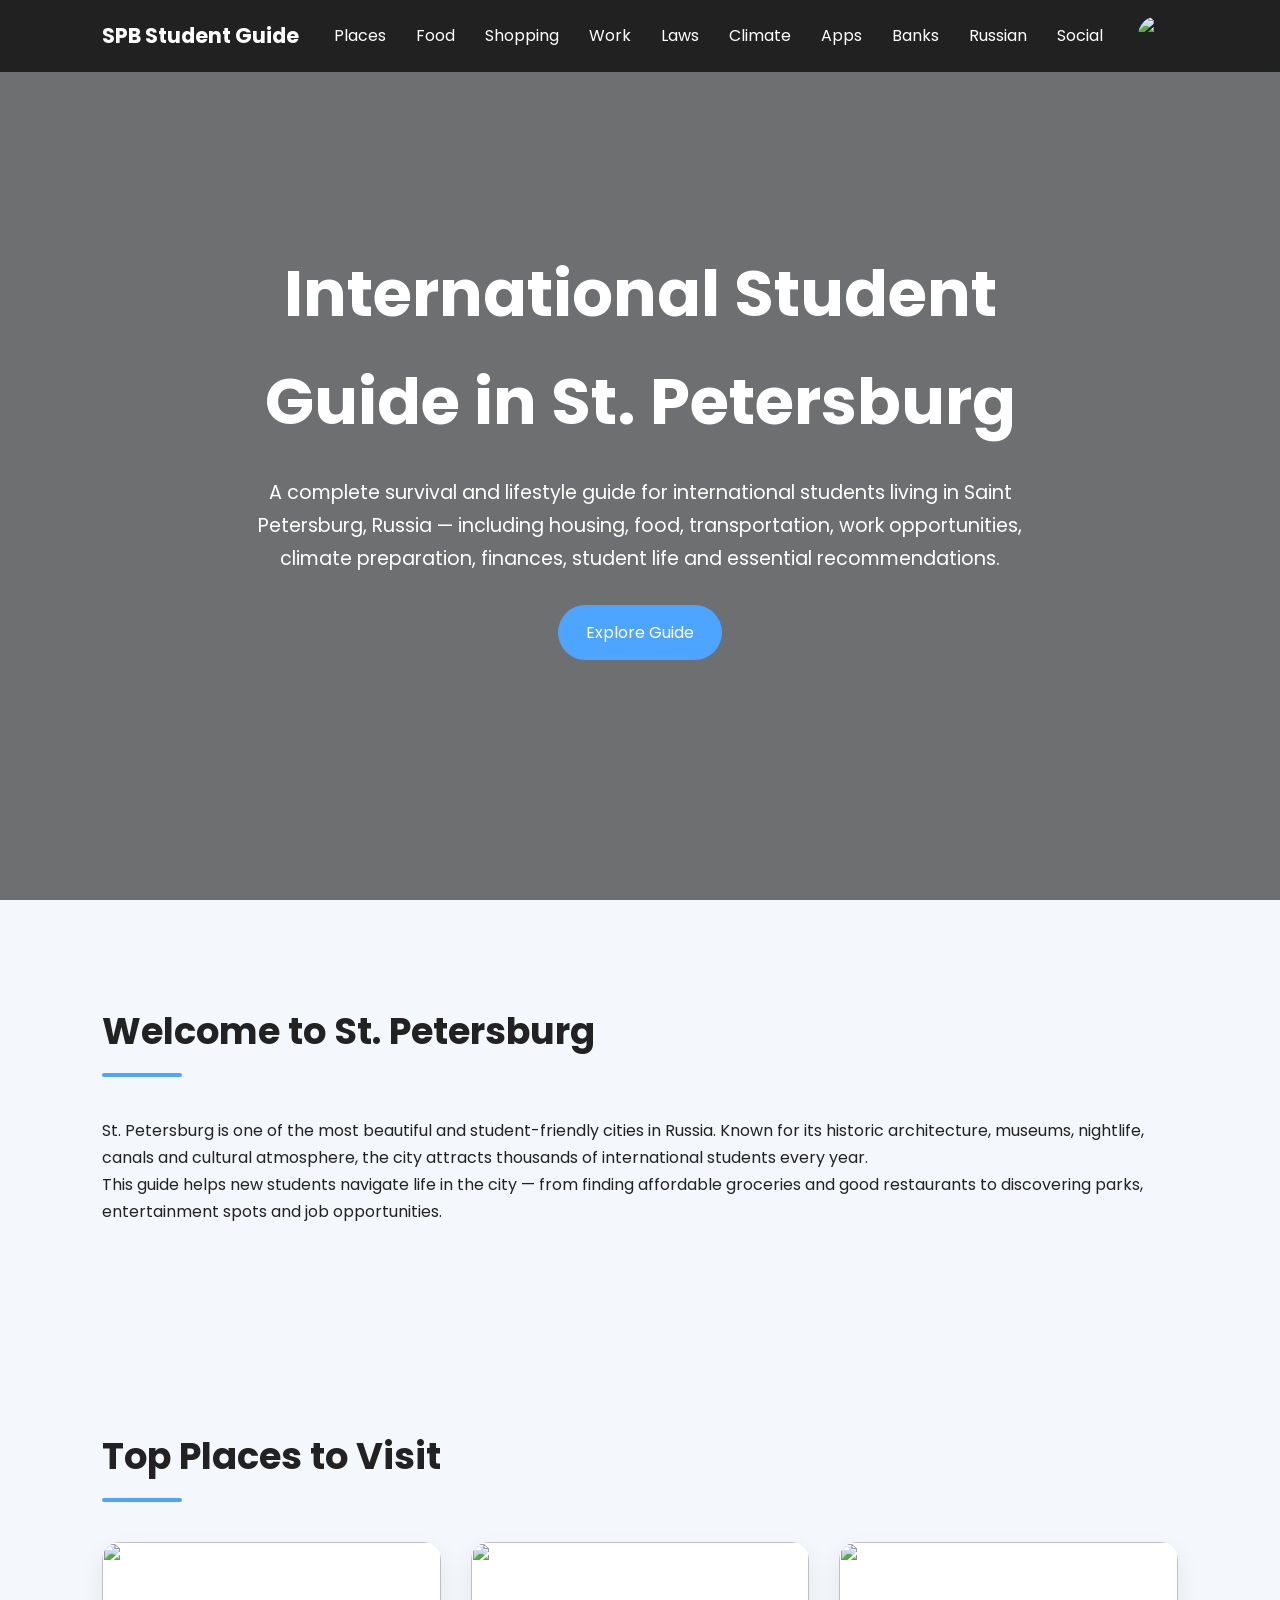
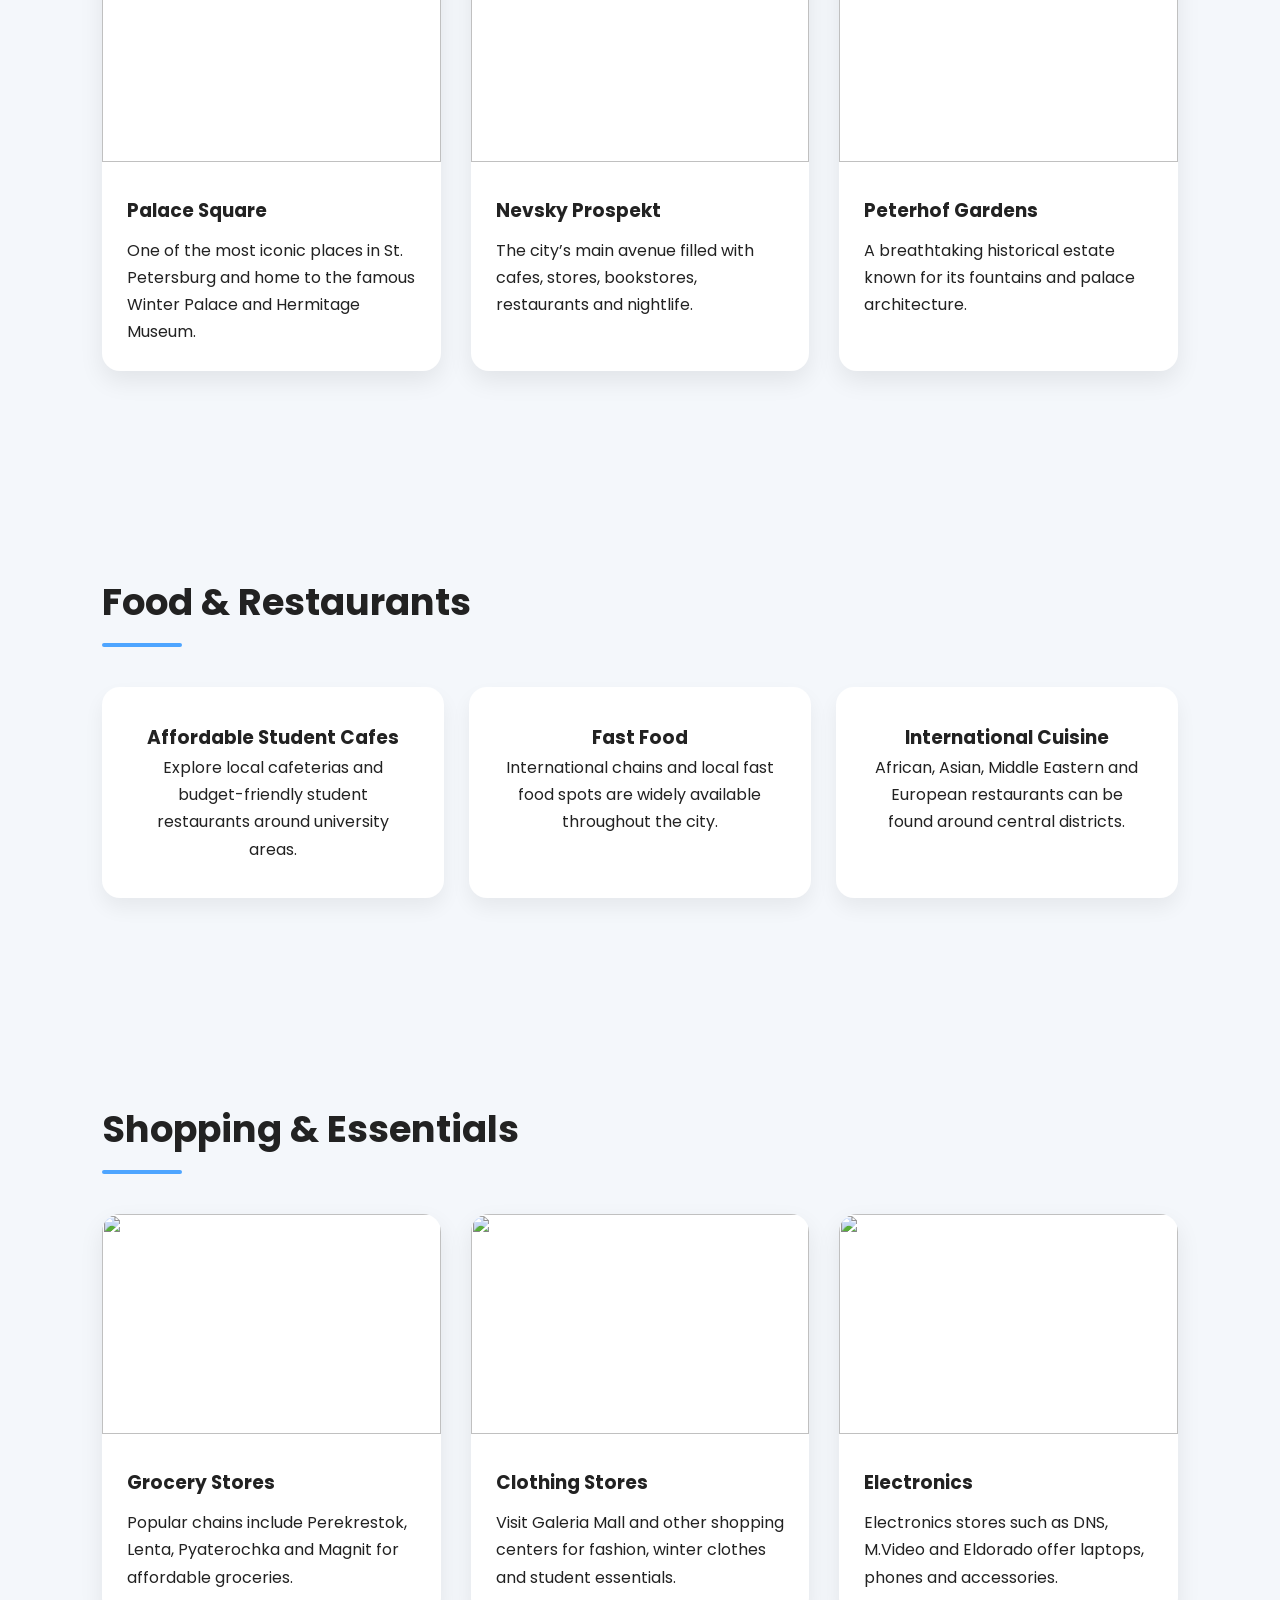
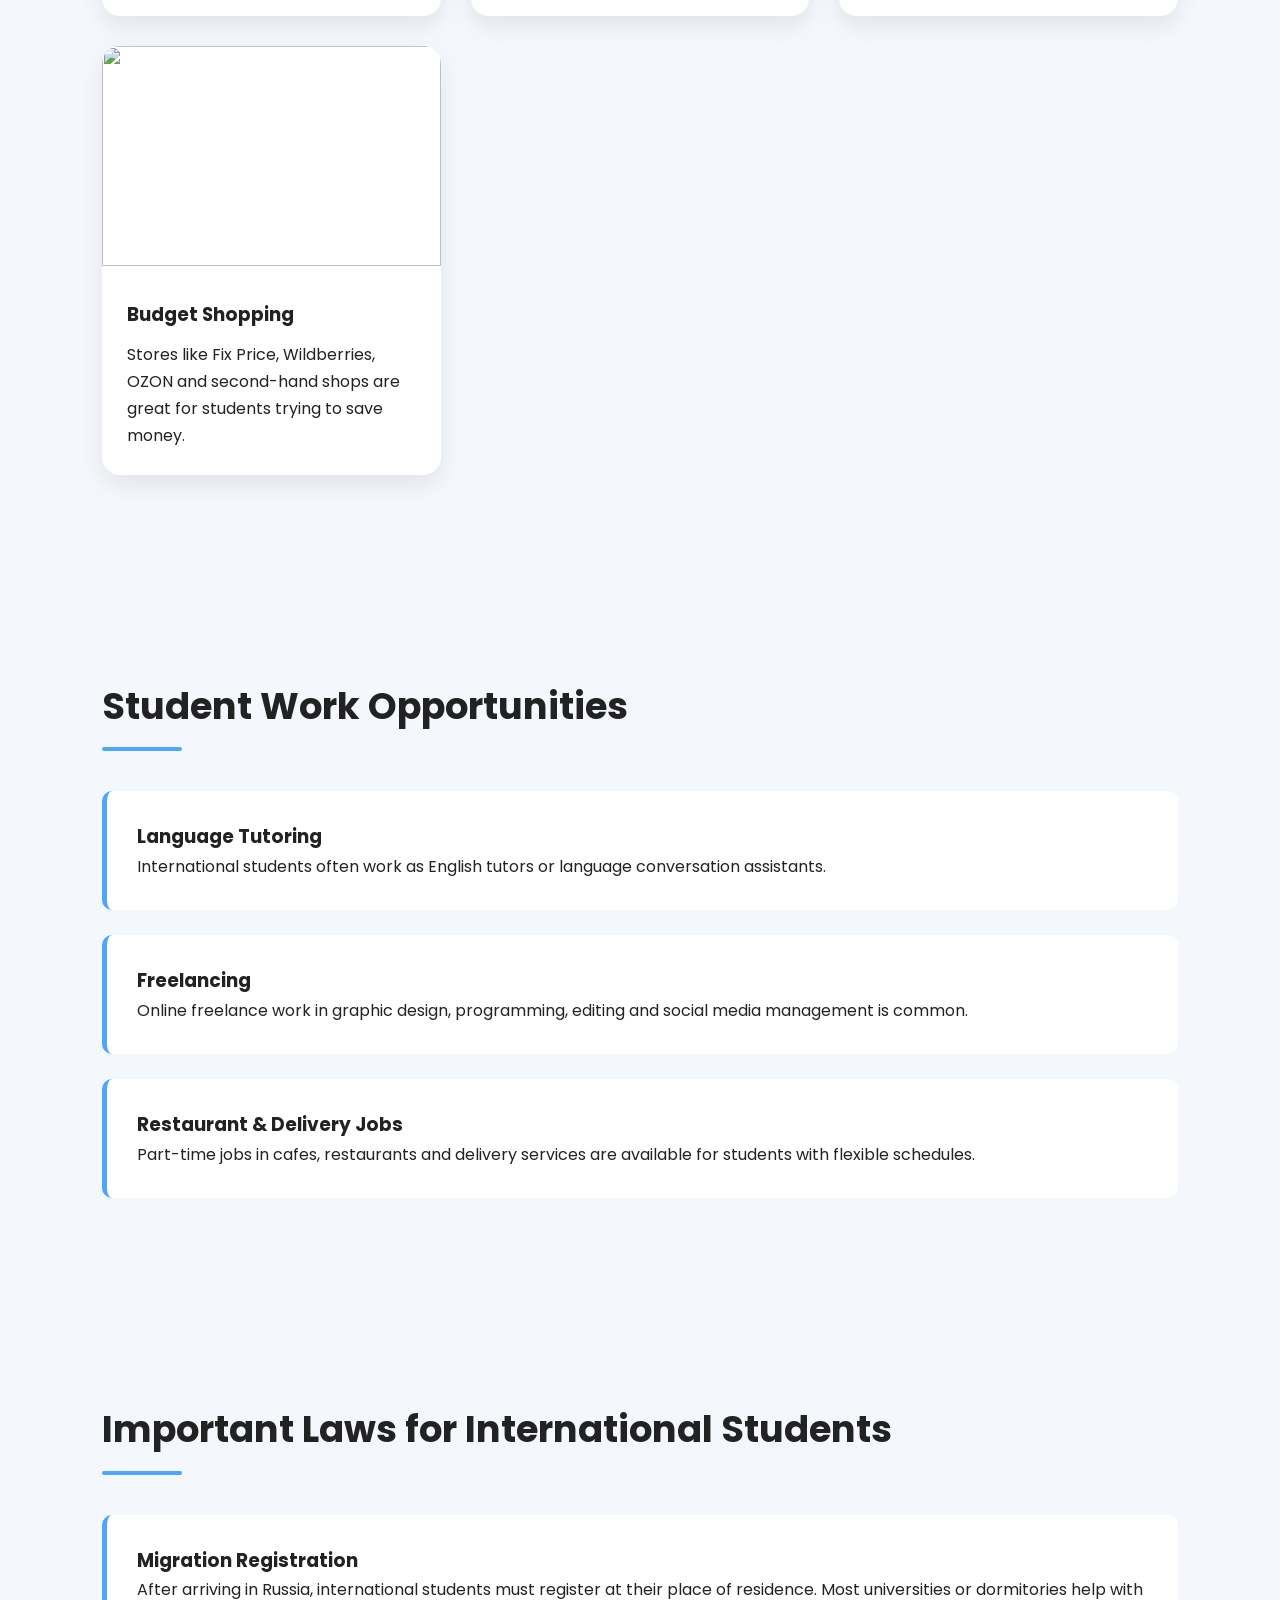
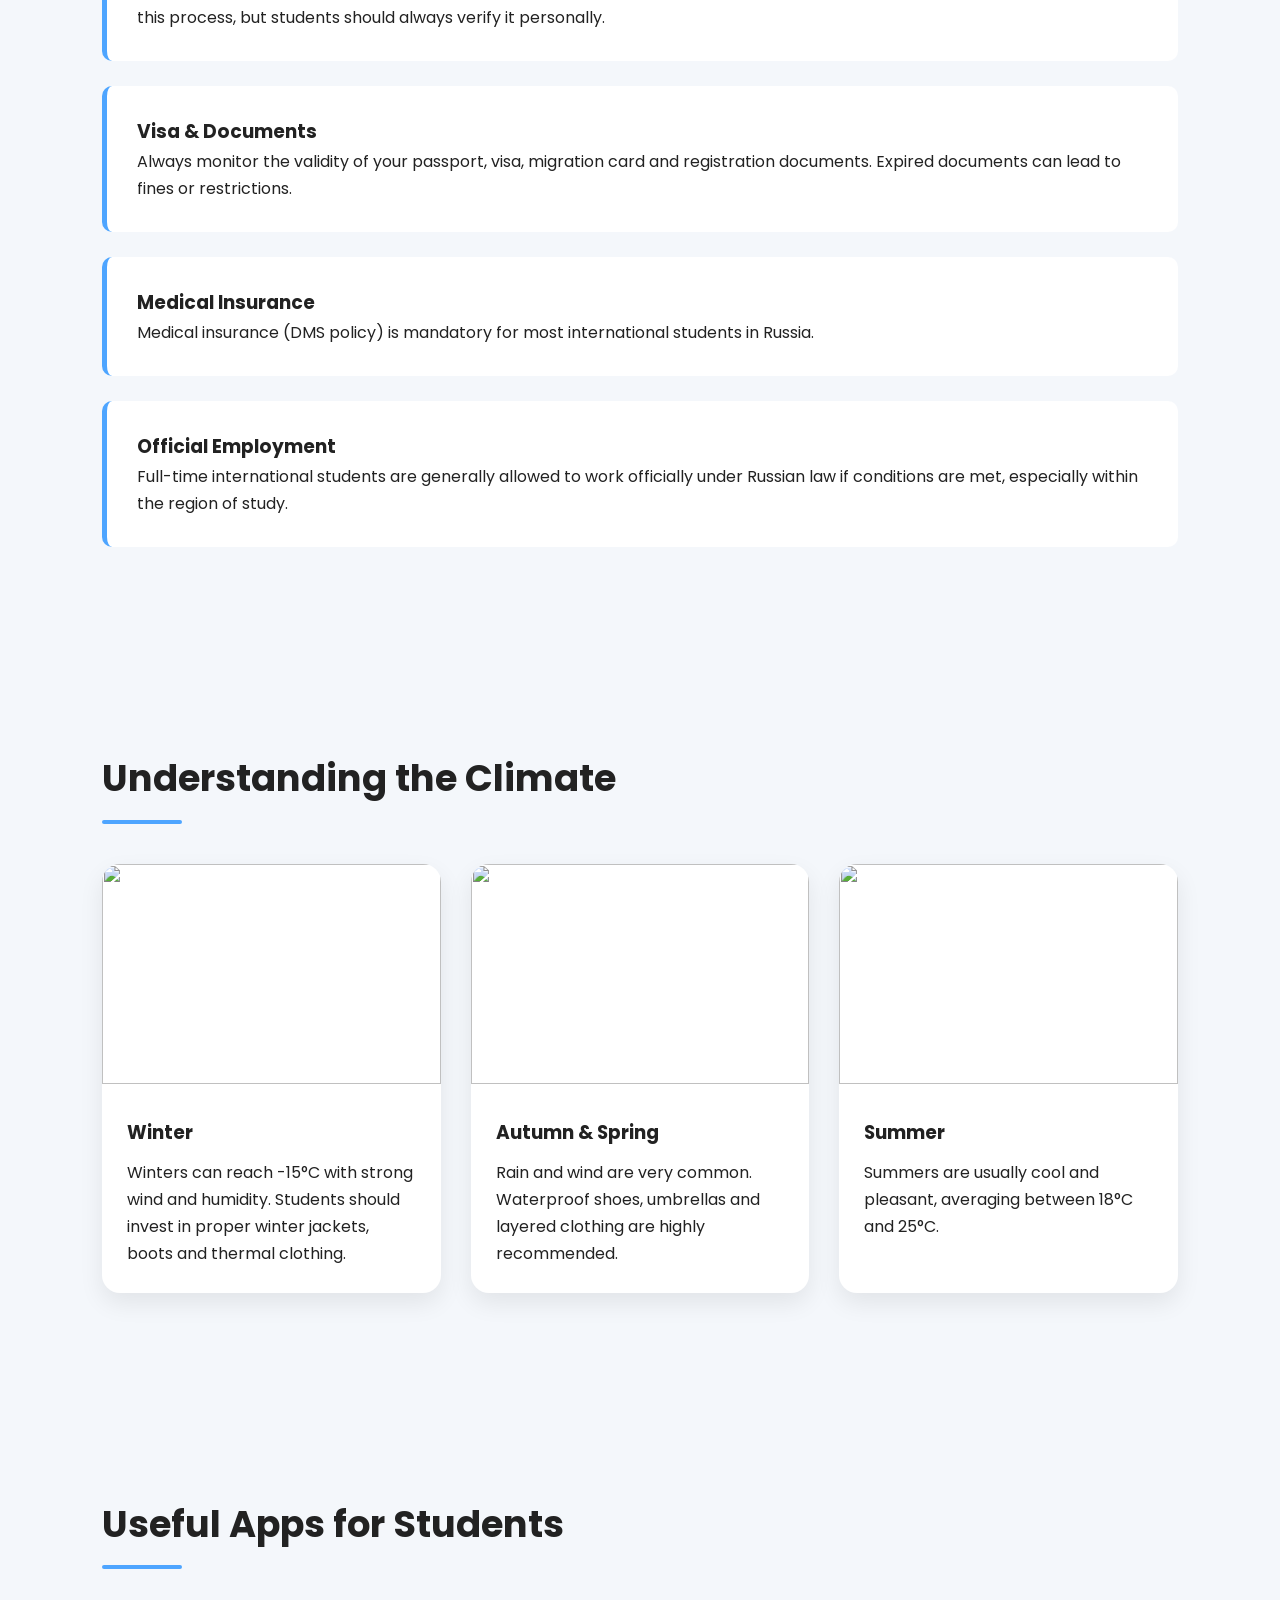
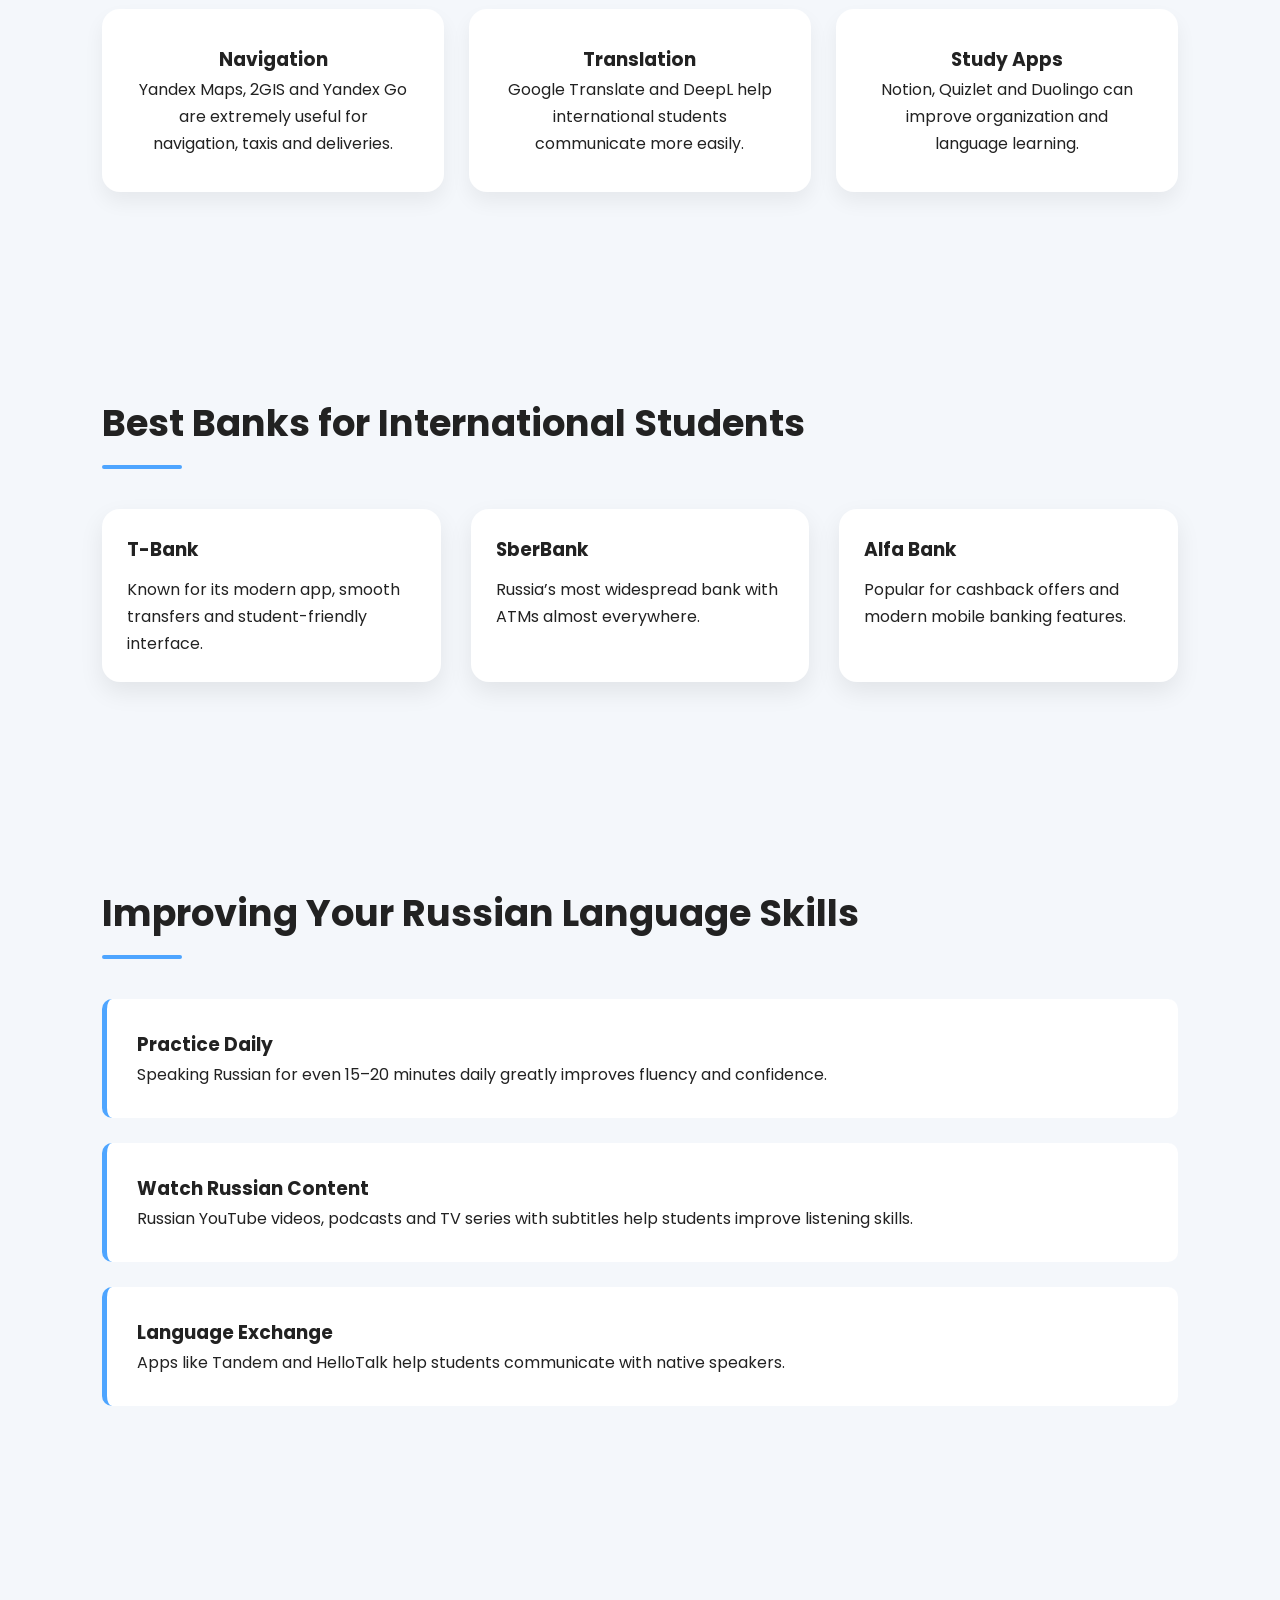
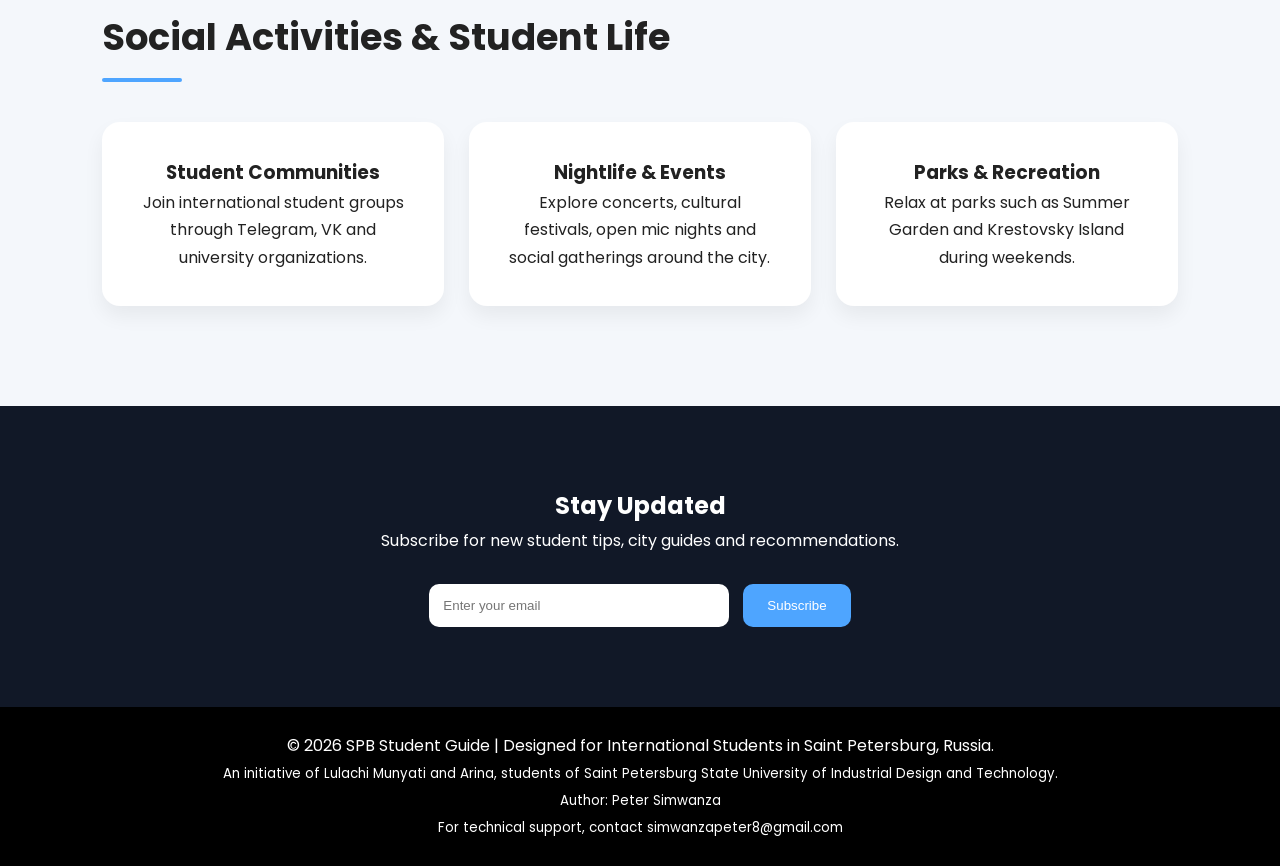
==== index.html @ 283a4632 "Add files via upload" ====
<!-- 
========================================================
ST. PETERSBURG INTERNATIONAL STUDENT GUIDE WEBSITE
Author: Peter Simwanza
-->

<!DOCTYPE html>
<html lang="en">
<head>
  <link rel="icon" type="image/png" href="images/1favicon.png"> <!--- site favicon-->

  <meta charset="UTF-8" />
  <meta name="viewport" content="width=device-width, initial-scale=1.0" />
  <title>St. Petersburg Student Guide</title>

  <link rel="stylesheet" href="style.css" />

  <!-- Google Fonts -->
  <link rel="preconnect" href="https://fonts.googleapis.com">
  <link href="https://fonts.googleapis.com/css2?family=Poppins:wght@300;400;500;600;700&display=swap" rel="stylesheet">

  <!-- Icons -->
  <script src="https://kit.fontawesome.com/a2d9d5a64f.js" crossorigin="anonymous"></script>
</head>

<body>

  <!-- NAVBAR -->
  <header class="navbar">
    <div class="logo">
      SPB Student Guide
      
    </div>

    <nav>
      <ul class="nav-links">
        <li><a href="#places">Places</a></li>
        <li><a href="#food">Food</a></li>
        <li><a href="#shopping">Shopping</a></li>
        <li><a href="#work">Work</a></li>
        <li><a href="#laws">Laws</a></li>
        <li><a href="#climate">Climate</a></li>
        <li><a href="#apps">Apps</a></li>
        <li><a href="#banks">Banks</a></li>
        <li><a href="#russian">Russian</a></li>
        <li><a href="#social">Social</a></li>
      </ul>
    </nav>

    
      <img src="images/lulachi.jpg" class="circular-image" alt="Circular Avatar">
    

  </header>

  <!-- HERO SECTION -->
  <section class="hero">
    <div class="hero-overlay">
      <div class="hero-content">
        <h1>International Student Guide in St. Petersburg</h1>
        <p>
          A complete survival and lifestyle guide for international students living in Saint Petersburg, Russia —
          including housing, food, transportation, work opportunities, climate preparation,
          finances, student life and essential recommendations.
        </p>

        <a href="#main-content" class="hero-btn">
          Explore Guide
        </a>
      </div>
    </div>
  </section>

  <!-- MAIN CONTENT -->
  <main id="main-content">

    <!-- INTRO -->
    <section class="intro section">
      <div class="section-title">
        <h2>Welcome to St. Petersburg</h2>
      </div>

      <p>
        St. Petersburg is one of the most beautiful and student-friendly cities
        in Russia. Known for its historic architecture, museums, nightlife,
        canals and cultural atmosphere, the city attracts thousands of
        international students every year.
      </p>

      <p>
        This guide helps new students navigate life in the city — from finding
        affordable groceries and good restaurants to discovering parks,
        entertainment spots and job opportunities.
      </p>
    </section>

    <!-- PLACES -->
    <section id="places" class="section cards-section">

      <div class="section-title">
        <h2>Top Places to Visit</h2>
      </div>

      <div class="cards">

        <div class="card">
          <img src="https://dynamic-media-cdn.tripadvisor.com/media/photo-o/08/81/5c/e0/palace-square.jpg?w=1400&h=-1&s=1" alt="">
          <div class="card-content">
            <h3>Palace Square</h3>
            <p>
              One of the most iconic places in St. Petersburg and home to the
              famous Winter Palace and Hermitage Museum.
            </p>
          </div>
        </div>

        <div class="card">
          <img src="https://images.unsplash.com/photo-1505761671935-60b3a7427bad?q=80&w=1200&auto=format&fit=crop" alt="">
          <div class="card-content">
            <h3>Nevsky Prospekt</h3>
            <p>
              The city’s main avenue filled with cafes, stores, bookstores,
              restaurants and nightlife.
            </p>
          </div>
        </div>

        <div class="card">
          <img src="https://images.unsplash.com/photo-1506744038136-46273834b3fb?q=80&w=1200&auto=format&fit=crop" alt="">
          <div class="card-content">
            <h3>Peterhof Gardens</h3>
            <p>
              A breathtaking historical estate known for its fountains and
              palace architecture.
            </p>
          </div>
        </div>

      </div>
    </section>

    <!-- FOOD -->
    <section id="food" class="section">

      <div class="section-title">
        <h2>Food & Restaurants</h2>
      </div>

      <div class="info-grid">

        <div class="info-box">
          <i class="fas fa-pizza-slice"></i>
          <h3>Affordable Student Cafes</h3>
          <p>
            Explore local cafeterias and budget-friendly student restaurants
            around university areas.
          </p>
        </div>

        <div class="info-box">
          <i class="fas fa-burger"></i>
          <h3>Fast Food</h3>
          <p>
            International chains and local fast food spots are widely available
            throughout the city.
          </p>
        </div>

        <div class="info-box">
          <i class="fas fa-utensils"></i>
          <h3>International Cuisine</h3>
          <p>
            African, Asian, Middle Eastern and European restaurants can be
            found around central districts.
          </p>
        </div>

      </div>
    </section>

    <!-- SHOPPING -->
    <section id="shopping" class="section cards-section">

      <div class="section-title">
        <h2>Shopping & Essentials</h2>
      </div>

      <div class="cards">

        <div class="card">
          <img src="https://images.unsplash.com/photo-1481437156560-3205f6a55735?q=80&w=1200&auto=format&fit=crop" alt="">
          <div class="card-content">
            <h3>Grocery Stores</h3>
            <p>
              Popular chains include Perekrestok, Lenta, Pyaterochka and Magnit
              for affordable groceries.
            </p>
          </div>
        </div>

        <div class="card">
          <img src="https://images.unsplash.com/photo-1512436991641-6745cdb1723f?q=80&w=1200&auto=format&fit=crop" alt="">
          <div class="card-content">
            <h3>Clothing Stores</h3>
            <p>
              Visit Galeria Mall and other shopping centers for fashion,
              winter clothes and student essentials.
            </p>
          </div>
        </div>

        <div class="card">
          <img src="https://images.unsplash.com/photo-1518770660439-4636190af475?q=80&w=1200&auto=format&fit=crop" alt="">
          <div class="card-content">
            <h3>Electronics</h3>
            <p>
              Electronics stores such as DNS, M.Video and Eldorado offer
              laptops, phones and accessories.
            </p>
          </div>
        </div>

        <div class="card">
          <img src="https://images.unsplash.com/photo-1520607162513-77705c0f0d4a?q=80&w=1200&auto=format&fit=crop">
          <div class="card-content">
            <h3>Budget Shopping</h3>
            <p>
              Stores like Fix Price, Wildberries, OZON and second-hand shops are great for students trying to save money.
            </p>
          </div>
        </div>

      </div>
    </section>

    <!-- WORK -->
    <section id="work" class="section">

      <div class="section-title">
        <h2>Student Work Opportunities</h2>
      </div>

      <div class="timeline">

        <div class="timeline-item">
          <h3>Language Tutoring</h3>
          <p>
            International students often work as English tutors or language
            conversation assistants.
          </p>
        </div>

        <div class="timeline-item">
          <h3>Freelancing</h3>
          <p>
            Online freelance work in graphic design, programming, editing and
            social media management is common.
          </p>
        </div>

        <div class="timeline-item">
          <h3>Restaurant & Delivery Jobs</h3>
          <p>
            Part-time jobs in cafes, restaurants and delivery services are
            available for students with flexible schedules.
          </p>
        </div>

      </div>
    </section>

    <!-- LAWS -->
  <section id="laws" class="section">

    <div class="section-title">
      <h2>Important Laws for International Students</h2>
      </div>

      <div class="timeline">

        <div class="timeline-item">
          <h3>Migration Registration</h3>
          <p>
          After arriving in Russia, international students must register at their place of residence.
          Most universities or dormitories help with this process, but students should always verify it personally.
          </p>
        </div>

        <div class="timeline-item">
          <h3>Visa & Documents</h3>
          <p>
          Always monitor the validity of your passport, visa, migration card and registration documents.
          Expired documents can lead to fines or restrictions.
          </p>
        </div>

        <div class="timeline-item">
          <h3>Medical Insurance</h3>
          <p>
          Medical insurance (DMS policy) is mandatory for most international students in Russia.
          </p>
        </div>

        <div class="timeline-item">
          <h3>Official Employment</h3>
          <p>
          Full-time international students are generally allowed to work officially under Russian law
          if conditions are met, especially within the region of study.
          </p>
        </div>

      </div>
    </section>

    <!-- CLIMATE -->
<section id="climate" class="section cards-section">

  <div class="section-title">
    <h2>Understanding the Climate</h2>
  </div>

  <div class="cards">

    <div class="card">
      <img src="https://images.unsplash.com/photo-1483664852095-d6cc6870702d?q=80&w=1200&auto=format&fit=crop">
      <div class="card-content">
        <h3>Winter</h3>
        <p>
          Winters can reach -15°C with strong wind and humidity.
          Students should invest in proper winter jackets, boots and thermal clothing.
        </p>
      </div>
    </div>

    <div class="card">
      <img src="https://images.unsplash.com/photo-1506744038136-46273834b3fb?q=80&w=1200&auto=format&fit=crop">
      <div class="card-content">
        <h3>Autumn & Spring</h3>
        <p>
          Rain and wind are very common. Waterproof shoes, umbrellas and layered clothing are highly recommended.
        </p>
      </div>
    </div>

    <div class="card">
      <img src="https://images.unsplash.com/photo-1507525428034-b723cf961d3e?q=80&w=1200&auto=format&fit=crop">
      <div class="card-content">
        <h3>Summer</h3>
        <p>
          Summers are usually cool and pleasant, averaging between 18°C and 25°C.
        </p>
      </div>
    </div>

  </div>
</section>

    <!-- APPS -->
<section id="apps" class="section">

  <div class="section-title">
    <h2>Useful Apps for Students</h2>
  </div>

  <div class="info-grid">

    <div class="info-box">
      <i class="fas fa-map"></i>
      <h3>Navigation</h3>
      <p>
        Yandex Maps, 2GIS and Yandex Go are extremely useful for navigation,
        taxis and deliveries.
      </p>
    </div>

    <div class="info-box">
      <i class="fas fa-language"></i>
      <h3>Translation</h3>
      <p>
        Google Translate and DeepL help international students communicate more easily.
      </p>
    </div>

    <div class="info-box">
      <i class="fas fa-book"></i>
      <h3>Study Apps</h3>
      <p>
        Notion, Quizlet and Duolingo can improve organization and language learning.
      </p>
    </div>

  </div>
</section>

    <!-- BANKS -->
<section id="banks" class="section cards-section">

  <div class="section-title">
    <h2>Best Banks for International Students</h2>
  </div>

  <div class="cards">

    <div class="card">
      <div class="card-content">
        <h3>T-Bank</h3>
        <p>
          Known for its modern app, smooth transfers and student-friendly interface.
        </p>
      </div>
    </div>

    <div class="card">
      <div class="card-content">
        <h3>SberBank</h3>
        <p>
          Russia’s most widespread bank with ATMs almost everywhere.
        </p>
      </div>
    </div>

    <div class="card">
      <div class="card-content">
        <h3>Alfa Bank</h3>
        <p>
          Popular for cashback offers and modern mobile banking features.
        </p>
      </div>
    </div>

  </div>
</section>

    <!-- RUSSIAN LANGUAGE -->
<section id="russian" class="section">

  <div class="section-title">
    <h2>Improving Your Russian Language Skills</h2>
  </div>

  <div class="timeline">

    <div class="timeline-item">
      <h3>Practice Daily</h3>
      <p>
        Speaking Russian for even 15–20 minutes daily greatly improves fluency and confidence.
      </p>
    </div>

    <div class="timeline-item">
      <h3>Watch Russian Content</h3>
      <p>
        Russian YouTube videos, podcasts and TV series with subtitles help students improve listening skills.
      </p>
    </div>

    <div class="timeline-item">
      <h3>Language Exchange</h3>
      <p>
        Apps like Tandem and HelloTalk help students communicate with native speakers.
      </p>
    </div>

  </div>
</section>

    <!-- SOCIAL -->
    <section id="social" class="section">

      <div class="section-title">
        <h2>Social Activities & Student Life</h2>
      </div>

      <div class="info-grid">

        <div class="info-box">
          <i class="fas fa-users"></i>
          <h3>Student Communities</h3>
          <p>
            Join international student groups through Telegram, VK and
            university organizations.
          </p>
        </div>

        <div class="info-box">
          <i class="fas fa-music"></i>
          <h3>Nightlife & Events</h3>
          <p>
            Explore concerts, cultural festivals, open mic nights and social
            gatherings around the city.
          </p>
        </div>

        <div class="info-box">
          <i class="fas fa-tree"></i>
          <h3>Parks & Recreation</h3>
          <p>
            Relax at parks such as Summer Garden and Krestovsky Island during
            weekends.
          </p>
        </div>

      </div>
    </section>

    <!-- NEWSLETTER -->
    <section class="newsletter">
      <h2>Stay Updated</h2>
      <p>
        Subscribe for new student tips, city guides and recommendations.
      </p>

      <form>
        <input type="email" placeholder="Enter your email">
        <button type="submit">Subscribe</button>
      </form>
    </section>

  </main>

  <!-- FOOTER -->
  <footer>
    <p>
      © 2026 SPB Student Guide | Designed for International Students in Saint Petersburg, Russia.
      <p><small>
        An initiative of Lulachi Munyati and Arina, students of Saint Petersburg State University of Industrial Design and Technology.
      </p></small>
    </p>
    <p><small>Author: Peter Simwanza</small></p>
    <p><small>For technical support, contact simwanzapeter8@gmail.com</small></p>
  </footer>

  <script src="script.js"></script>

</body>
</html>
---- style.css ----
/* =====================================================
======================= style.css ======================
===================================================== */

* {
  margin: 0;
  padding: 0;
  box-sizing: border-box;
}

html {
  scroll-behavior: smooth;
}

body {
  font-family: 'Poppins', sans-serif;
  background: #f4f7fb;
  color: #222;
  line-height: 1.7;
}

/* NAVBAR */

.navbar {
  position: fixed;
  width: 100%;
  top: 0;
  z-index: 999;
  background: rgba(0,0,0,0.7);
  backdrop-filter: blur(10px);

  display: flex;
  justify-content: space-between;
  align-items: center;

  padding: 16px 8%;
}

.logo {
  color: white;
  font-size: 1.3rem;
  font-weight: 700;
}

.nav-links {
  display: flex;
  list-style: none;
  gap: 30px;
}

.nav-links a {
  text-decoration: none;
  color: white;
  transition: 0.3s;
}

.nav-links a:hover {
  color: #4ea5ff;
}

.circular-image {
  width: 40px;
  height: 40px;
  border-radius: 50%;
  object-fit: cover;
}

/*
#theme-toggle {
  background: white;
  border: none;
  padding: 10px 12px;
  border-radius: 50%;
  cursor: pointer;
}
*/

/* HERO */

.hero {
  height: 100vh;
  background-image: url('https://images.unsplash.com/photo-1513326738677-b964603b136d?q=80&w=1600&auto=format&fit=crop');
  background-size: cover;
  background-position: center;
}

.hero-overlay {
  height: 100%;
  background: rgba(0,0,0,0.55);

  display: flex;
  justify-content: center;
  align-items: center;
  text-align: center;
}

.hero-content {
  max-width: 850px;
  color: white;
  padding: 20px;
}

.hero-content h1 {
  font-size: 4rem;
  margin-bottom: 20px;
}

.hero-content p {
  font-size: 1.2rem;
  margin-bottom: 30px;
}

.hero-btn {
  display: inline-block;
  background: #4ea5ff;
  color: white;
  padding: 14px 28px;
  border-radius: 30px;
  text-decoration: none;
  transition: 0.3s;
}

.hero-btn:hover {
  transform: translateY(-3px);
}

/* SECTIONS */

.section {
  padding: 100px 8%;
}

.section-title {
  margin-bottom: 40px;
}

.section-title h2 {
  font-size: 2.3rem;
  position: relative;
}

/* CARDS */

.cards {
  display: grid;
  grid-template-columns: repeat(auto-fit, minmax(280px,1fr));
  gap: 30px;
}

.card {
  background: white;
  border-radius: 18px;
  overflow: hidden;
  box-shadow: 0 10px 25px rgba(0,0,0,0.08);
  transition: 0.3s;
}

.card:hover {
  transform: translateY(-8px);
}

.card img {
  width: 100%;
  height: 220px;
  object-fit: cover;
}

.card-content {
  padding: 25px;
}

/* INFO GRID */

.info-grid {
  display: grid;
  grid-template-columns: repeat(auto-fit, minmax(250px,1fr));
  gap: 25px;
}

.info-box {
  background: white;
  padding: 35px;
  border-radius: 18px;
  text-align: center;
  box-shadow: 0 10px 20px rgba(0,0,0,0.06);
}

.info-box i {
  font-size: 2rem;
  margin-bottom: 20px;
  color: #4ea5ff;
}

/* TIMELINE */

.timeline {
  display: flex;
  flex-direction: column;
  gap: 25px;
}

.timeline-item {
  background: white;
  padding: 30px;
  border-left: 5px solid #4ea5ff;
  border-radius: 10px;
}

/* NEWSLETTER */

.newsletter {
  background: #111827;
  color: white;
  text-align: center;
  padding: 80px 8%;
}

.newsletter form {
  margin-top: 30px;
}

.newsletter input {
  padding: 14px;
  width: 300px;
  max-width: 90%;
  border: none;
  border-radius: 10px;
}

.newsletter button {
  padding: 14px 24px;
  border: none;
  background: #4ea5ff;
  color: white;
  border-radius: 10px;
  cursor: pointer;
  margin-left: 10px;
}

/* FOOTER */

footer {
  background: black;
  color: white;
  text-align: center;
  padding: 25px;
}

/* DARK MODE */

.dark-mode {
  background: #0f172a;
  color: white;
}

.dark-mode .card,
.dark-mode .info-box,
.dark-mode .timeline-item {
  background: #1e293b;
  color: white;
}

/* RESPONSIVE */

@media(max-width: 768px) {

  .hero-content h1 {
    font-size: 2.5rem;
  }

  .nav-links {
    display: none;
  }

}

/* EXTRA MODERN EFFECTS */

.section-title h2::after {
  content: "";
  width: 80px;
  height: 4px;
  background: #4ea5ff;
  display: block;
  margin-top: 10px;
  border-radius: 20px;
}

.card-content h3 {
  margin-bottom: 10px;
}

.timeline-item:hover,
.info-box:hover,
.card:hover {
  transform: translateY(-8px);
  transition: 0.3s ease;
}

.hero-content {
  animation: fadeIn 1.2s ease;
}

@keyframes fadeIn {

  from {
    opacity: 0;
    transform: translateY(20px);
  }

  to {
    opacity: 1;
    transform: translateY(0);
  }
}
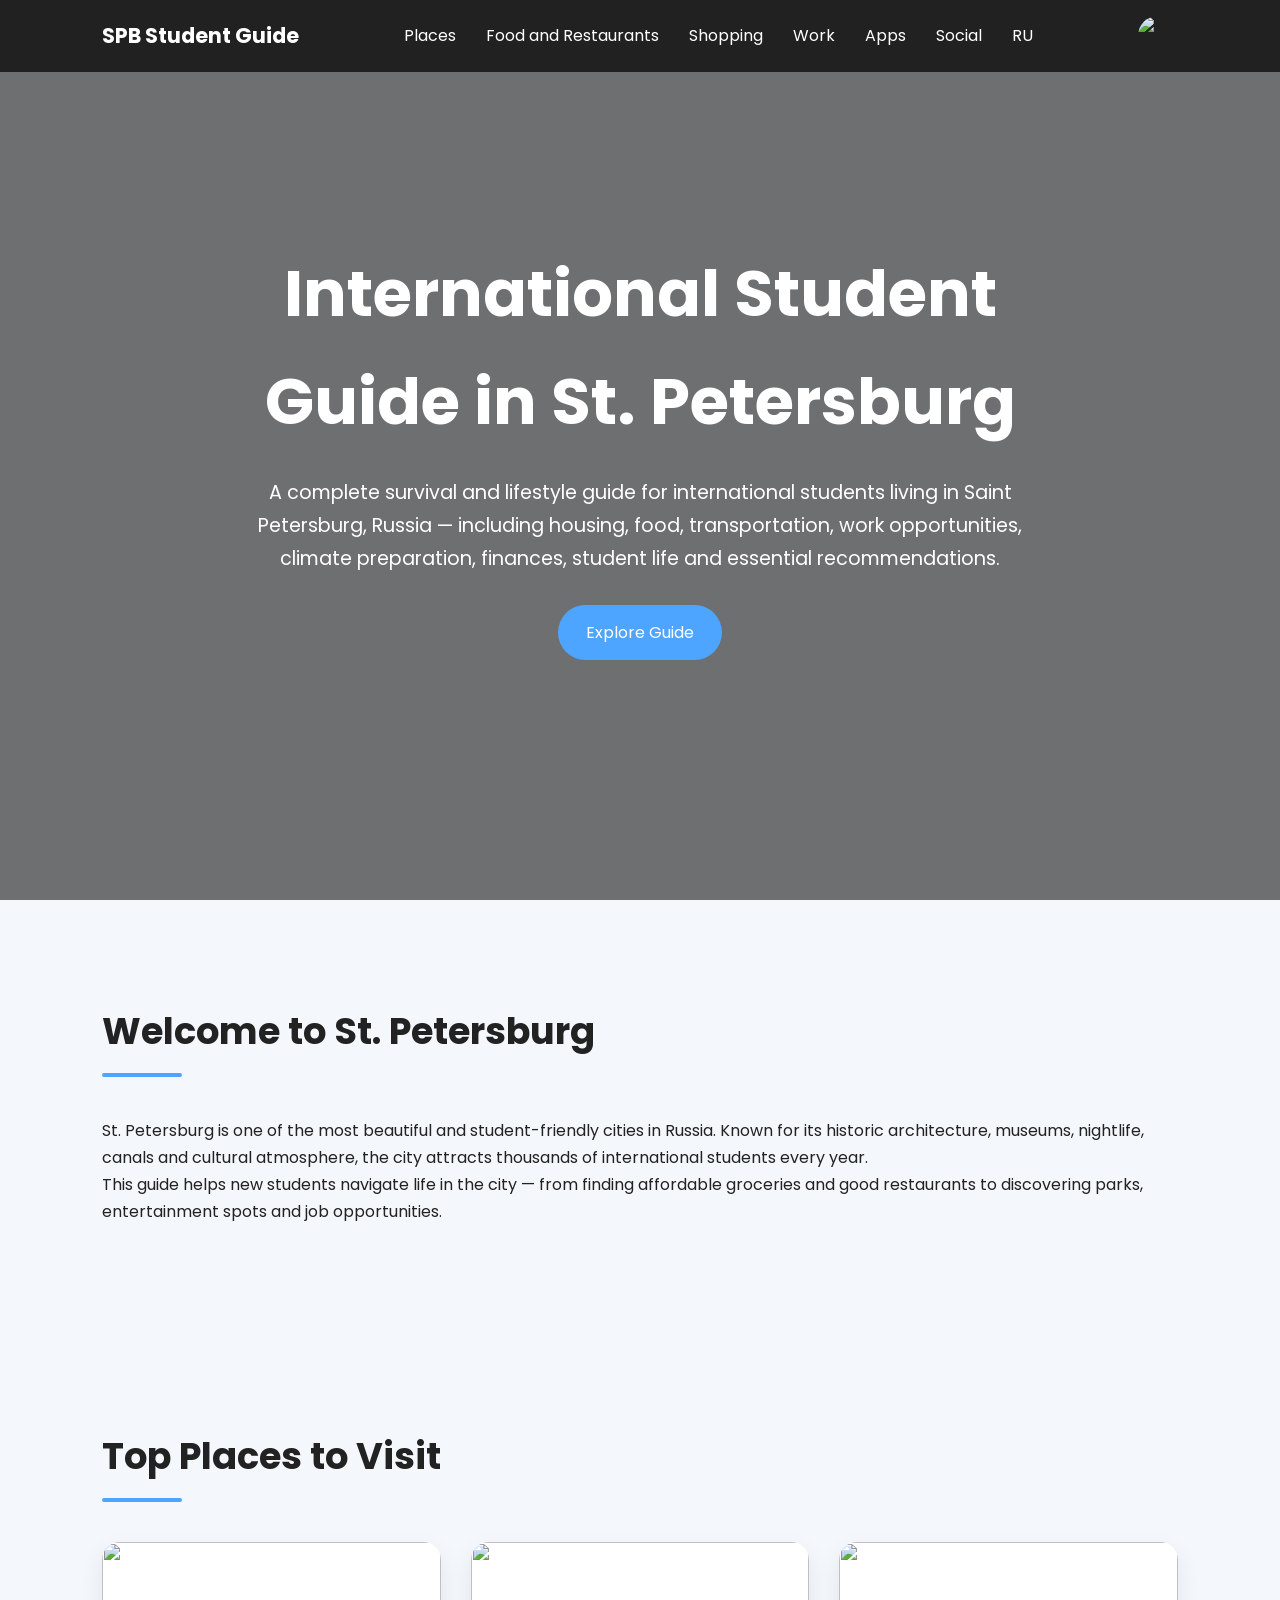
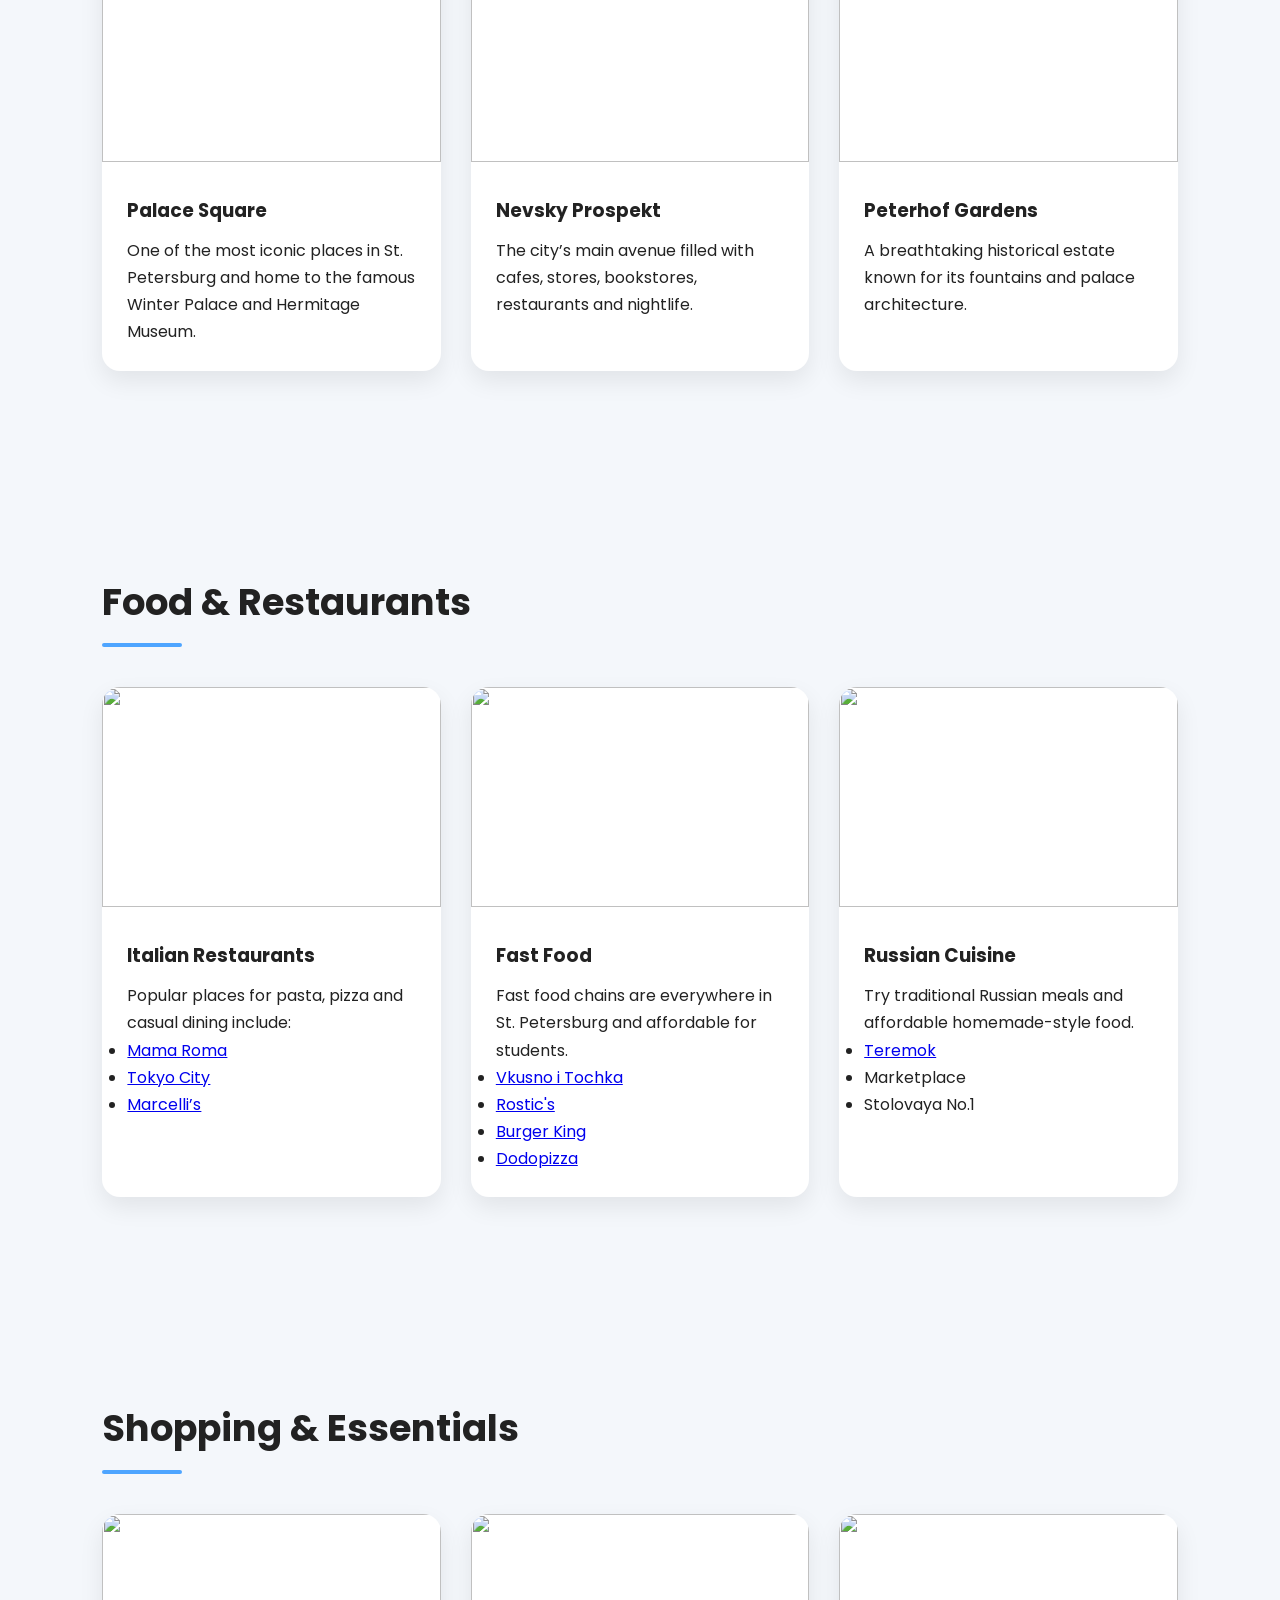
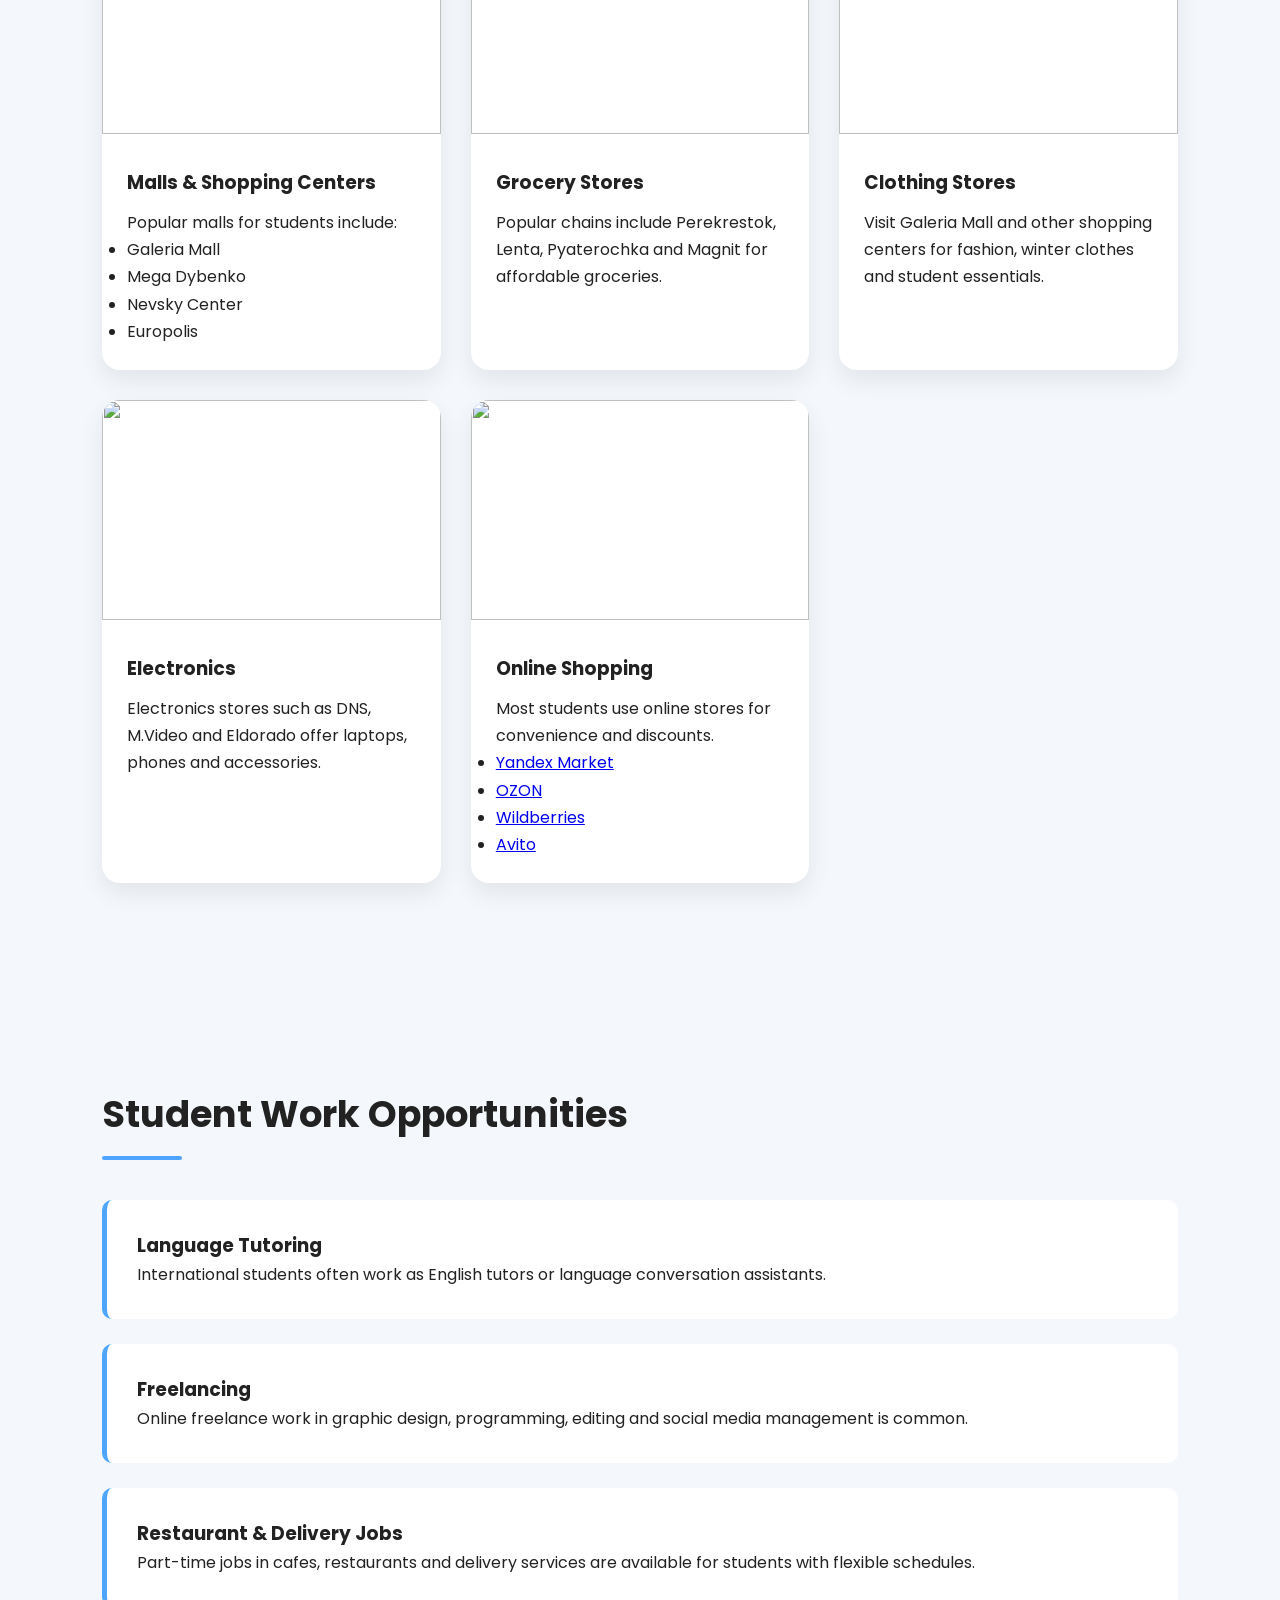
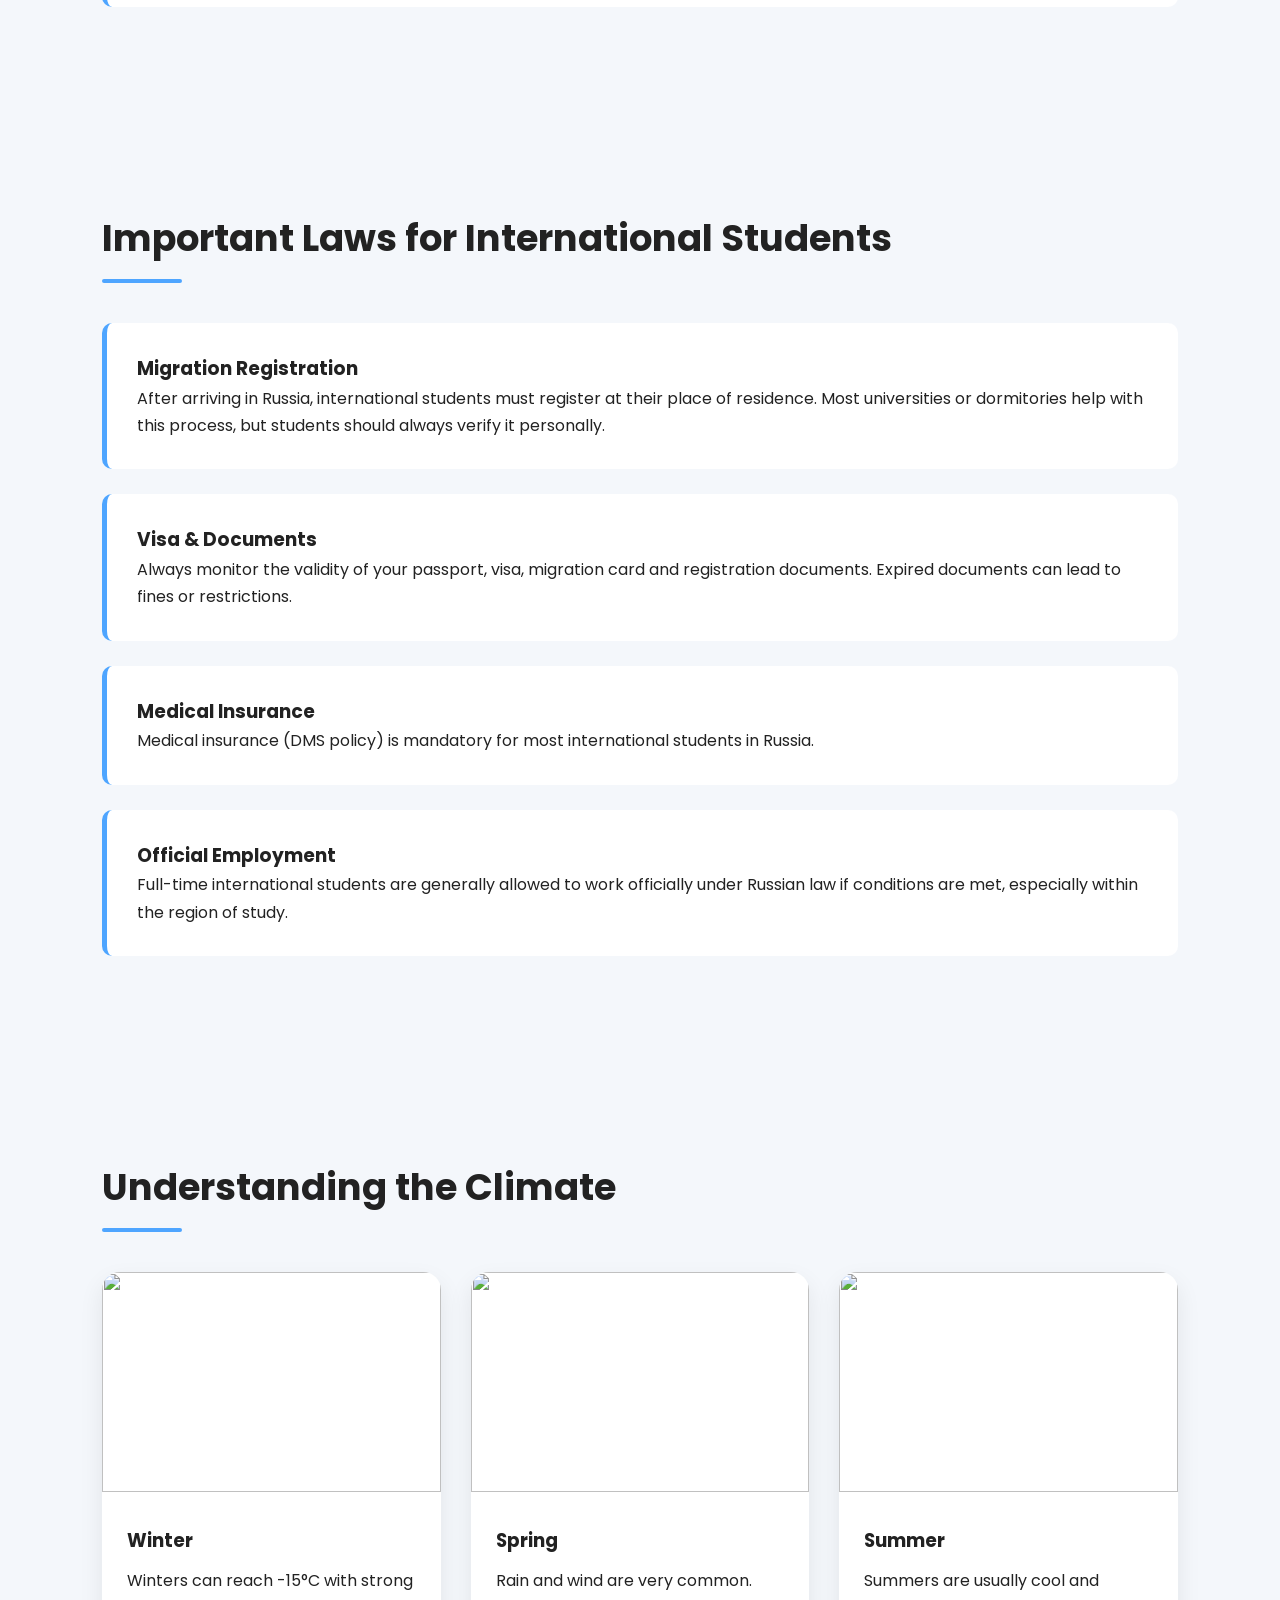
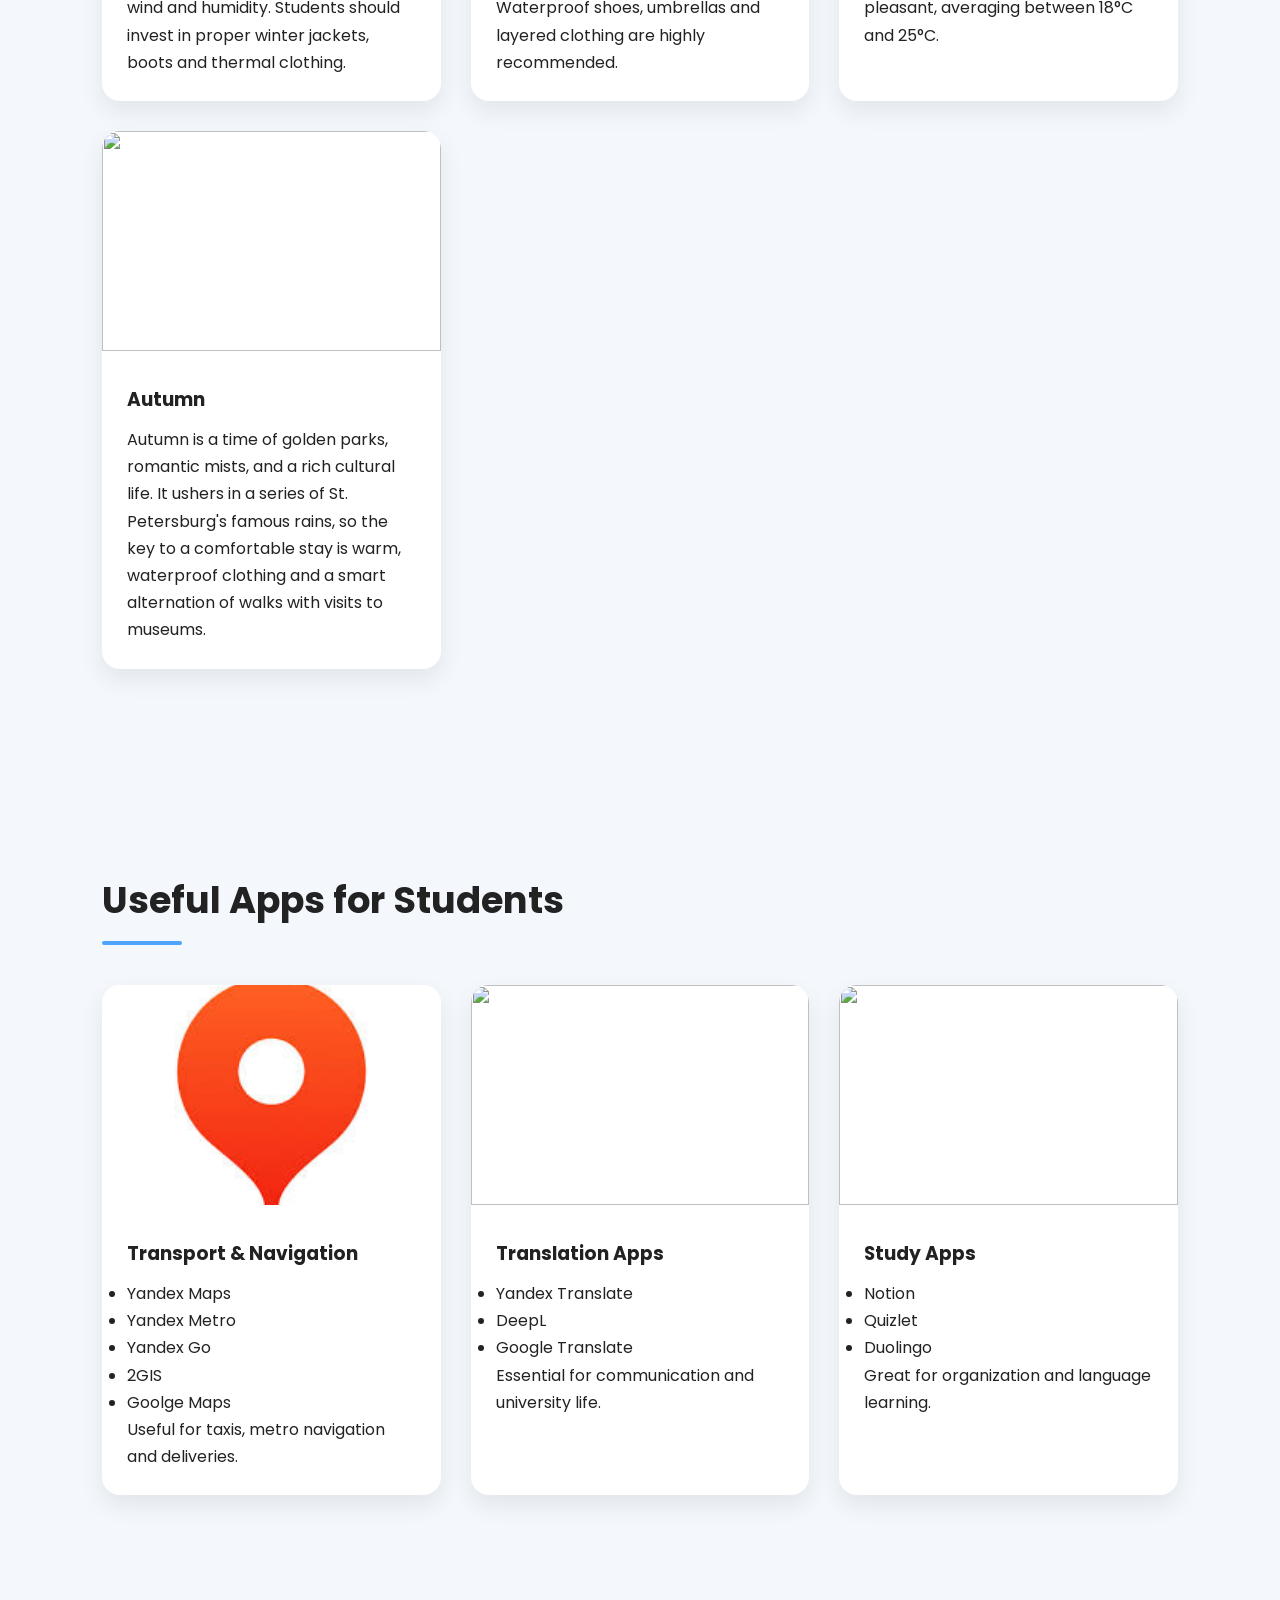
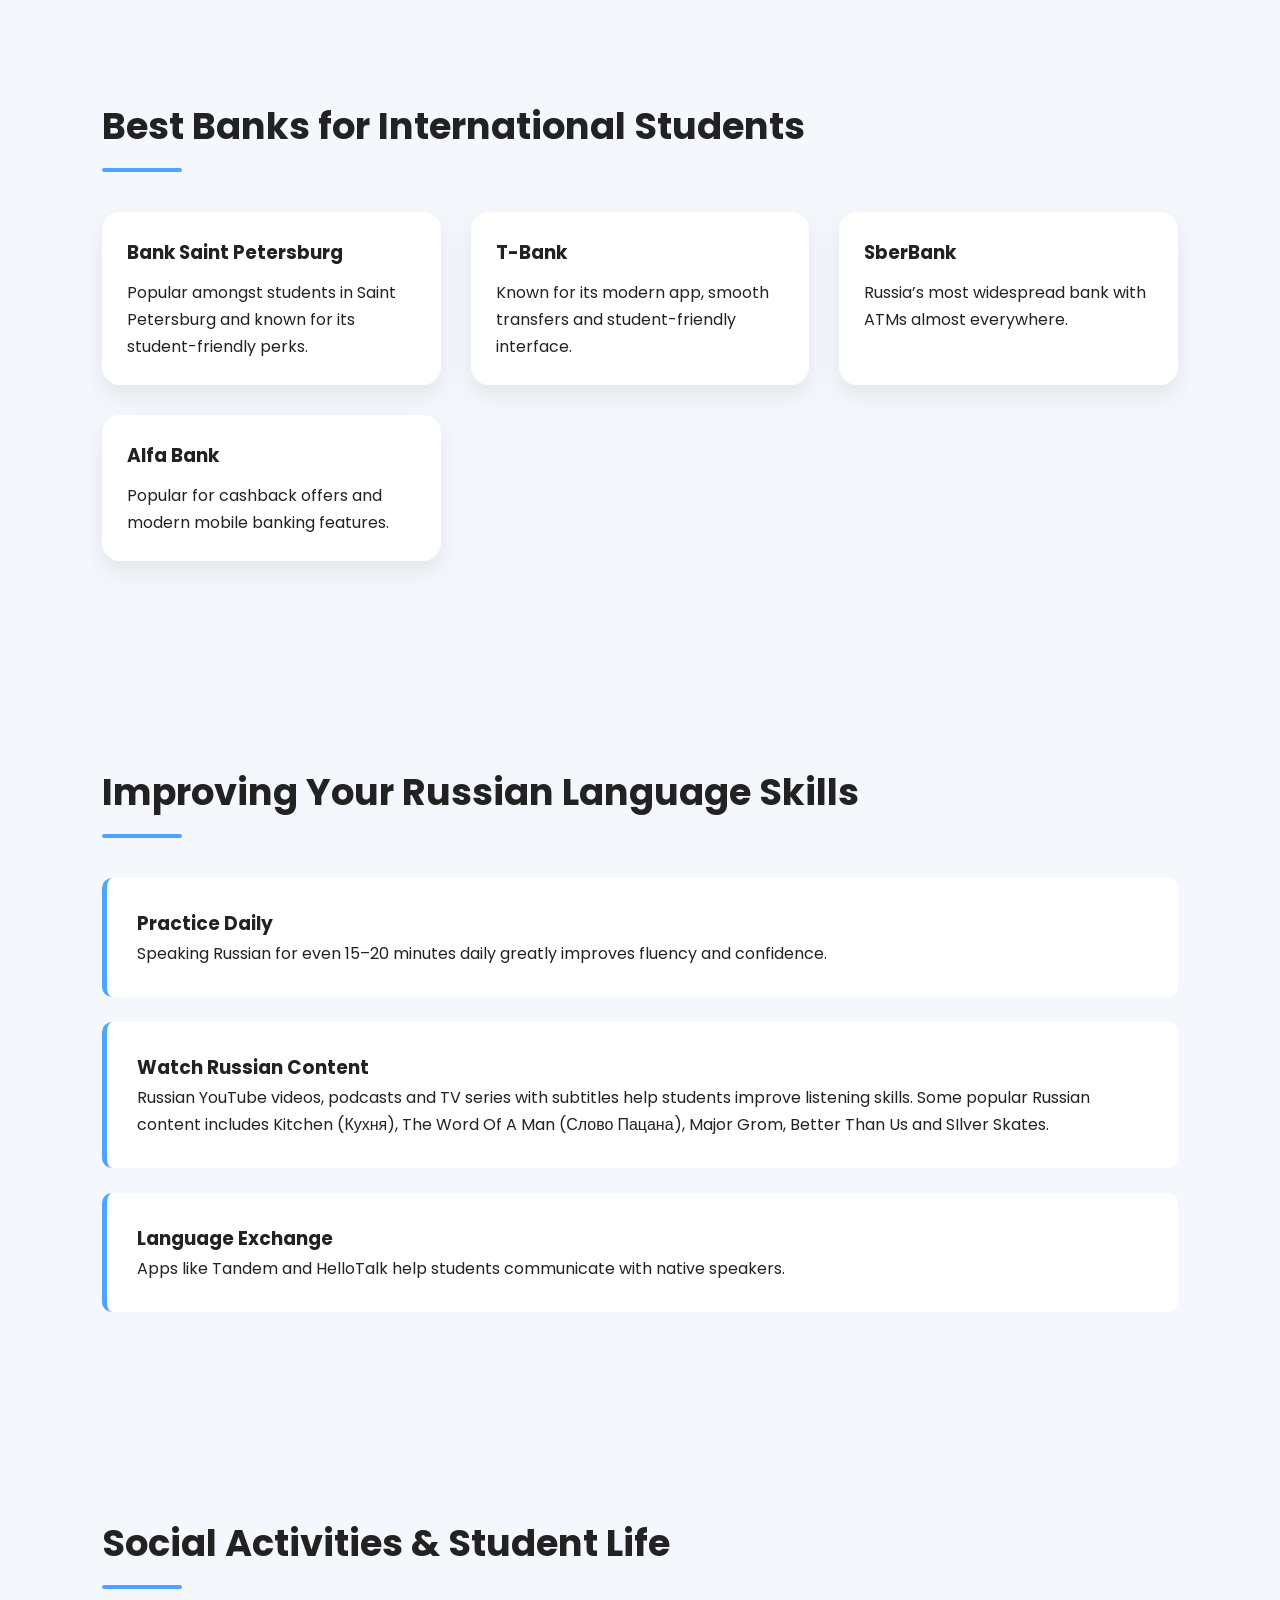
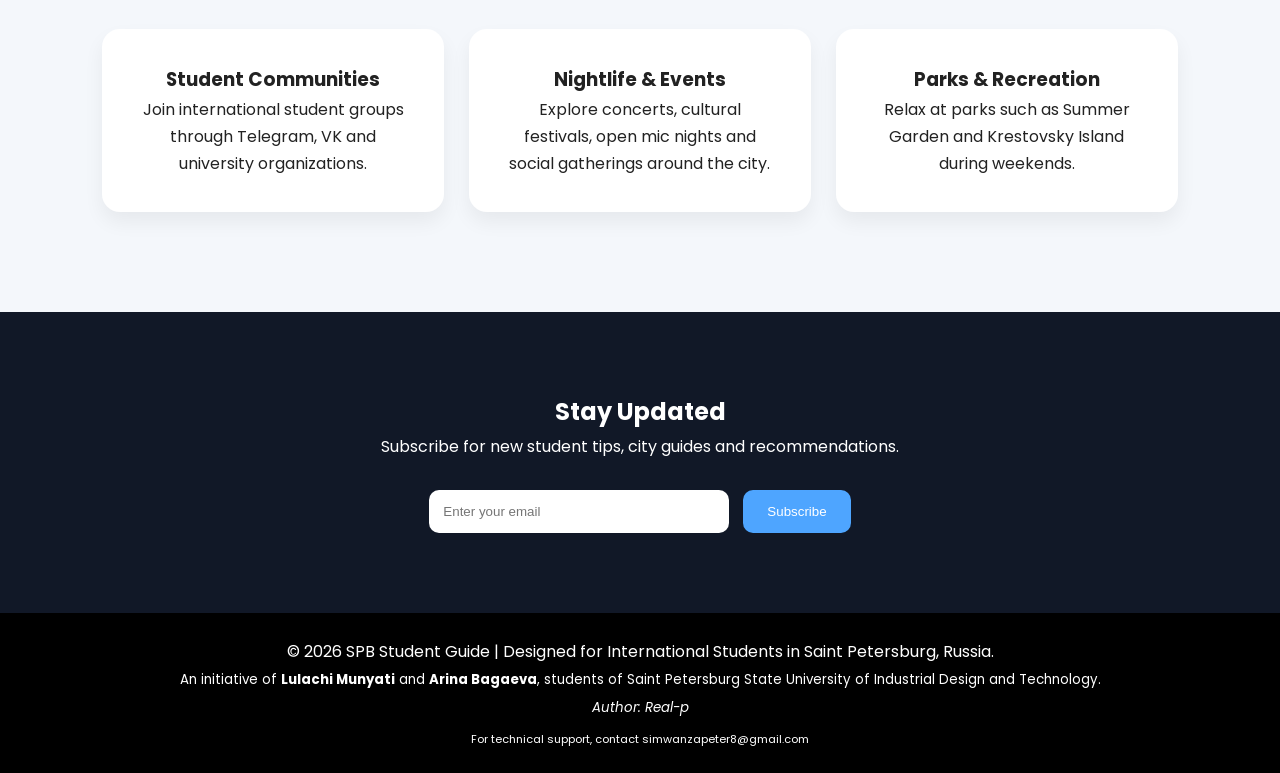
==== commit a430de43: "Add files via upload" ====
--- a/index.html
+++ b/index.html
@@ -7,7 +7,7 @@
 <!DOCTYPE html>
 <html lang="en">
 <head>
-  <link rel="icon" type="image/png" href="images/1favicon.png"> <!--- site favicon-->
+  <link rel="icon" type="image/png" href="images/favicon.png"> <!--- site favicon-->
 
   <meta charset="UTF-8" />
   <meta name="viewport" content="width=device-width, initial-scale=1.0" />
@@ -33,23 +33,23 @@
     </div>
 
     <nav>
-      <ul class="nav-links">
+      <ul class="nav-links" id="nav-links">
         <li><a href="#places">Places</a></li>
-        <li><a href="#food">Food</a></li>
+        <li><a href="#food">Food and Restaurants</a></li>
         <li><a href="#shopping">Shopping</a></li>
         <li><a href="#work">Work</a></li>
-        <li><a href="#laws">Laws</a></li>
-        <li><a href="#climate">Climate</a></li>
         <li><a href="#apps">Apps</a></li>
-        <li><a href="#banks">Banks</a></li>
-        <li><a href="#russian">Russian</a></li>
         <li><a href="#social">Social</a></li>
+        <li><a href="russian.html">RU</a></li>
       </ul>
     </nav>
 
     
-      <img src="images/lulachi.jpg" class="circular-image" alt="Circular Avatar">
+      <img src="images/sitepp2.jpg" class="circular-image" alt="Circular Avatar">
     
+    <div class="menu-toggle" id="menu-toggle">
+      <i class="fas fa-bars"></i>
+    </div>
 
   </header>
 
@@ -126,7 +126,7 @@
         </div>
 
         <div class="card">
-          <img src="https://images.unsplash.com/photo-1506744038136-46273834b3fb?q=80&w=1200&auto=format&fit=crop" alt="">
+          <img src="https://www.globeguide.ca/wp-content/uploads/2017/01/Russia_Peterhof_Palace-fountain.jpg" alt="">
           <div class="card-content">
             <h3>Peterhof Gardens</h3>
             <p>
@@ -139,43 +139,88 @@
       </div>
     </section>
 
-    <!-- FOOD -->
+    <!-- FOOD and RESTAURANTS-->
     <section id="food" class="section">
 
       <div class="section-title">
         <h2>Food & Restaurants</h2>
       </div>
 
-      <div class="info-grid">
-
-        <div class="info-box">
-          <i class="fas fa-pizza-slice"></i>
-          <h3>Affordable Student Cafes</h3>
-          <p>
-            Explore local cafeterias and budget-friendly student restaurants
-            around university areas.
-          </p>
-        </div>
-
-        <div class="info-box">
-          <i class="fas fa-burger"></i>
-          <h3>Fast Food</h3>
-          <p>
-            International chains and local fast food spots are widely available
-            throughout the city.
-          </p>
-        </div>
-
-        <div class="info-box">
-          <i class="fas fa-utensils"></i>
-          <h3>International Cuisine</h3>
-          <p>
-            African, Asian, Middle Eastern and European restaurants can be
-            found around central districts.
-          </p>
-        </div>
-
-      </div>
+      <div class="cards">
+
+        <div class="card">
+          <img src="https://encrypted-tbn0.gstatic.com/images?q=tbn:ANd9GcQOpMwVC3wtmVy02cWEC5J2hqc9MmUWmzha1Q&s">
+          <div class="card-content">
+            <h3>Italian Restaurants</h3>
+
+            <p>
+              Popular places for pasta, pizza and casual dining include:
+            </p>
+
+            <ul>
+              <li>
+                <a href="https://www.mamaroma.ru/" target="_blank">
+                  Mama Roma
+                </a>
+              </li>
+
+              <li>
+                <a href="https://tokyocity.ru/" target="_blank">
+                  Tokyo City
+                </a>
+              </li>
+
+              <li>
+                <a href="https://marcellis.ru/">
+                  Marcelli’s
+                </a>
+              </li>
+            </ul>
+
+          </div>
+        </div>
+
+        <div class="card">
+          <img src="https://encrypted-tbn0.gstatic.com/images?q=tbn:ANd9GcSAm0W7K4GRPSrF77b6s3RV4rt3zfyFHTE1tw&s">
+          <div class="card-content">
+
+            <h3>Fast Food</h3>
+
+            <p>
+              Fast food chains are everywhere in St. Petersburg and affordable for students.
+            </p>
+
+            <ul>
+              <li><a href="https://vkusnoitochka.ru/" target="_blank">Vkusno i Tochka</a></li>
+              <li><a href="https://rostics.ru/" target="_blank">Rostic's</a></li>
+              <li><a href="https://burgerkingrus.ru/" target="_blank">Burger King</a></li>
+              <li><a href="https://dodopizza.ru/">Dodopizza</a></li>
+            </ul>
+
+          </div>
+        </div>
+
+        <div class="card">
+          <img src="https://encrypted-tbn0.gstatic.com/images?q=tbn:ANd9GcSRFdmlXrFuoxS3dl1Q70ORrDkfgncCQSZYQw&s">
+          <div class="card-content">
+
+            <h3>Russian Cuisine</h3>
+
+            <p>
+              Try traditional Russian meals and affordable homemade-style food.
+            </p>
+
+            <ul>
+              <li><a href="https://teremok.ru/" target="_blank">Teremok</a></li>
+              <li>Marketplace</li>
+              <li>Stolovaya No.1</li>
+            </ul>
+
+          </div>
+        </div>
+
+      </div>
+
     </section>
 
     <!-- SHOPPING -->
@@ -187,6 +232,25 @@
 
       <div class="cards">
 
+      <div class="card">
+        <img src="https://us.123rf.com/450wma/chizid/chizid1711/chizid171100002/90727636-saint-petersburg-russia-25-12-2016-inside-the-galeria-shopping-mall.avif">
+
+        <div class="card-content">
+          <h3>Malls & Shopping Centers</h3>
+
+          <p>
+            Popular malls for students include:
+          </p>
+
+          <ul>
+            <li>Galeria Mall</li>
+            <li>Mega Dybenko</li>
+            <li>Nevsky Center</li>
+            <li>Europolis</li>
+          </ul>
+        </div>
+      </div>
+
         <div class="card">
           <img src="https://images.unsplash.com/photo-1481437156560-3205f6a55735?q=80&w=1200&auto=format&fit=crop" alt="">
           <div class="card-content">
@@ -221,12 +285,23 @@
         </div>
 
         <div class="card">
-          <img src="https://images.unsplash.com/photo-1520607162513-77705c0f0d4a?q=80&w=1200&auto=format&fit=crop">
-          <div class="card-content">
-            <h3>Budget Shopping</h3>
-            <p>
-              Stores like Fix Price, Wildberries, OZON and second-hand shops are great for students trying to save money.
-            </p>
+          <img src="https://www.shutterstock.com/image-photo/moscow-01242026-largest-russian-marketplaces-260nw-2732796541.jpg">
+
+          <div class="card-content">
+
+            <h3>Online Shopping</h3>
+
+            <p>
+              Most students use online stores for convenience and discounts.
+            </p>
+
+            <ul>
+              <li><a href="https://www.market.yandex.ru/" target="_blank">Yandex Market</a></li>
+              <li><a href="https://www.ozon.ru/" target="_blank">OZON</a></li>
+              <li><a href="https://www.wildberries.ru/" target="_blank">Wildberries</a></li>
+              <li><a href="https://www.avito.ru/" target="_blank">Avito</a></li>
+            </ul>
+
           </div>
         </div>
 
@@ -333,9 +408,9 @@
     </div>
 
     <div class="card">
-      <img src="https://images.unsplash.com/photo-1506744038136-46273834b3fb?q=80&w=1200&auto=format&fit=crop">
-      <div class="card-content">
-        <h3>Autumn & Spring</h3>
+      <img src="https://res.cloudinary.com/djcyhbk2e/image/upload/c_limit,f_auto,q_50,w_1400/v1/gvv/prod/ink9qx00lq1alhiwkruf">
+      <div class="card-content">
+        <h3>Spring</h3>
         <p>
           Rain and wind are very common. Waterproof shoes, umbrellas and layered clothing are highly recommended.
         </p>
@@ -343,11 +418,22 @@
     </div>
 
     <div class="card">
-      <img src="https://images.unsplash.com/photo-1507525428034-b723cf961d3e?q=80&w=1200&auto=format&fit=crop">
+      <img src="https://guideforyou-russia.com/wp-content/uploads/2019/07/fergergervevg.jpeg">
       <div class="card-content">
         <h3>Summer</h3>
         <p>
           Summers are usually cool and pleasant, averaging between 18°C and 25°C.
+        </p>
+      </div>
+    </div>
+
+    <div class="card">
+      <img src="https://sokroma.ru/upload/resize_cache/webp/iblock/a59/e0lcunqwxxt2jp01zkpn2o5hzz9gv2as.webp">
+      <div class="card-content">
+        <h3>Autumn</h3>
+        <p>
+          Autumn is a time of golden parks, romantic mists, and a rich cultural life.
+          It ushers in a series of St. Petersburg's famous rains, so the key to a comfortable stay is warm, waterproof clothing and a smart alternation of walks with visits to museums.
         </p>
       </div>
     </div>
@@ -356,37 +442,72 @@
 </section>
 
     <!-- APPS -->
-<section id="apps" class="section">
+<section id="apps" class="section cards-section">
 
   <div class="section-title">
     <h2>Useful Apps for Students</h2>
   </div>
 
-  <div class="info-grid">
-
-    <div class="info-box">
-      <i class="fas fa-map"></i>
-      <h3>Navigation</h3>
-      <p>
-        Yandex Maps, 2GIS and Yandex Go are extremely useful for navigation,
-        taxis and deliveries.
-      </p>
-    </div>
-
-    <div class="info-box">
-      <i class="fas fa-language"></i>
-      <h3>Translation</h3>
-      <p>
-        Google Translate and DeepL help international students communicate more easily.
-      </p>
-    </div>
-
-    <div class="info-box">
-      <i class="fas fa-book"></i>
-      <h3>Study Apps</h3>
-      <p>
-        Notion, Quizlet and Duolingo can improve organization and language learning.
-      </p>
+  <div class="cards">
+
+    <div class="card">
+      <img src="[data-uri]">
+
+      <div class="card-content">
+        <h3>Transport & Navigation</h3>
+
+        <ul>
+          <li>Yandex Maps</li>
+          <li>Yandex Metro</li>
+          <li>Yandex Go</li>
+          <li>2GIS</li>
+          <li>Goolge Maps</li>
+          </li>
+        </ul>
+
+        <p>
+          Useful for taxis, metro navigation and deliveries.
+        </p>
+
+      </div>
+    </div>
+
+    <div class="card">
+      <img src="https://upload.wikimedia.org/wikipedia/commons/d/db/Google_Translate_Icon.png">
+
+      <div class="card-content">
+        <h3>Translation Apps</h3>
+
+        <ul>
+          <li>Yandex Translate</li>
+          <li>DeepL</li>
+          <li>Google Translate</li>
+        </ul>
+
+        <p>
+          Essential for communication and university life.
+        </p>
+
+      </div>
+    </div>
+
+    <div class="card">
+      <img src="https://upload.wikimedia.org/wikipedia/commons/4/45/Notion_app_logo.png">
+
+      <div class="card-content">
+        <h3>Study Apps</h3>
+
+        <ul>
+          <li>Notion</li>
+          <li>Quizlet</li>
+          <li>Duolingo</li>
+        </ul>
+
+        <p>
+          Great for organization and language learning.
+        </p>
+
+      </div>
     </div>
 
   </div>
@@ -403,6 +524,15 @@
 
     <div class="card">
       <div class="card-content">
+        <h3>Bank Saint Petersburg</h3>
+        <p>
+          Popular amongst students in Saint Petersburg and known for its student-friendly perks.
+        </p>
+      </div>
+    </div>
+
+    <div class="card">
+      <div class="card-content">
         <h3>T-Bank</h3>
         <p>
           Known for its modern app, smooth transfers and student-friendly interface.
@@ -432,37 +562,40 @@
 </section>
 
     <!-- RUSSIAN LANGUAGE -->
-<section id="russian" class="section">
-
-  <div class="section-title">
-    <h2>Improving Your Russian Language Skills</h2>
-  </div>
-
-  <div class="timeline">
-
-    <div class="timeline-item">
-      <h3>Practice Daily</h3>
-      <p>
-        Speaking Russian for even 15–20 minutes daily greatly improves fluency and confidence.
-      </p>
-    </div>
-
-    <div class="timeline-item">
-      <h3>Watch Russian Content</h3>
-      <p>
-        Russian YouTube videos, podcasts and TV series with subtitles help students improve listening skills.
-      </p>
-    </div>
-
-    <div class="timeline-item">
-      <h3>Language Exchange</h3>
-      <p>
-        Apps like Tandem and HelloTalk help students communicate with native speakers.
-      </p>
-    </div>
-
-  </div>
-</section>
+    <section id="russian" class="section">
+
+      <div class="section-title">
+        <h2>Improving Your Russian Language Skills</h2>
+      </div>
+
+      <div class="timeline">
+
+        <div class="timeline-item">
+          <h3>Practice Daily</h3>
+          <p>
+            Speaking Russian for even 15–20 minutes daily greatly improves fluency and confidence.
+          </p>
+        </div>
+
+        <div class="timeline-item">
+          <h3>Watch Russian Content</h3>
+          <p>
+            Russian YouTube videos, podcasts and TV series with subtitles help students improve listening skills.
+            Some popular Russian content includes Kitchen (Кухня), The Word Of A Man (Слово Пацана), Major Grom, Better Than Us and SIlver Skates.
+          </p>
+        </div>
+
+        <div class="timeline-item">
+          <h3>Language Exchange</h3>
+          <p>
+            Apps like Tandem and HelloTalk help students communicate with native speakers.
+          </p>
+        </div>
+
+      </div>
+    </section>
+
+
 
     <!-- SOCIAL -->
     <section id="social" class="section">
@@ -523,14 +656,15 @@
     <p>
       © 2026 SPB Student Guide | Designed for International Students in Saint Petersburg, Russia.
       <p><small>
-        An initiative of Lulachi Munyati and Arina, students of Saint Petersburg State University of Industrial Design and Technology.
+        An initiative of <b>Lulachi Munyati</b> and <b>Arina Bagaeva</b>, students of Saint Petersburg State University of Industrial Design and Technology.
       </p></small>
     </p>
-    <p><small>Author: Peter Simwanza</small></p>
-    <p><small>For technical support, contact simwanzapeter8@gmail.com</small></p>
+    <p><small><i>Author: Real-p</i></small></p>
+    <p><small><sub>For technical support, contact simwanzapeter8@gmail.com</sub></small></p>
   </footer>
 
   <script src="script.js"></script>
 
 </body>
-</html>+</html>
+
--- a/style.css
+++ b/style.css
@@ -312,4 +312,56 @@
     opacity: 1;
     transform: translateY(0);
   }
+}
+
+/* MOBILE NAVIGATION */
+
+.menu-toggle {
+  display: none;
+  font-size: 1.8rem;
+  color: white;
+  cursor: pointer;
+}
+
+@media(max-width: 900px){
+
+  .menu-toggle {
+    display: block;
+  }
+
+  .nav-links {
+    position: absolute;
+    top: 80px;
+    right: 0;
+    background: rgba(0,0,0,0.95);
+
+    width: 100%;
+    flex-direction: column;
+    text-align: center;
+
+    padding: 20px 0;
+
+    display: none;
+  }
+
+  .nav-links.active {
+    display: flex;
+  }
+
+  .nav-links li {
+    margin: 15px 0;
+  }
+
+  .hero-content h1 {
+    font-size: 2.3rem;
+  }
+
+  .hero-content p {
+    font-size: 1rem;
+  }
+
+  .section {
+    padding: 80px 5%;
+  }
+
 }
